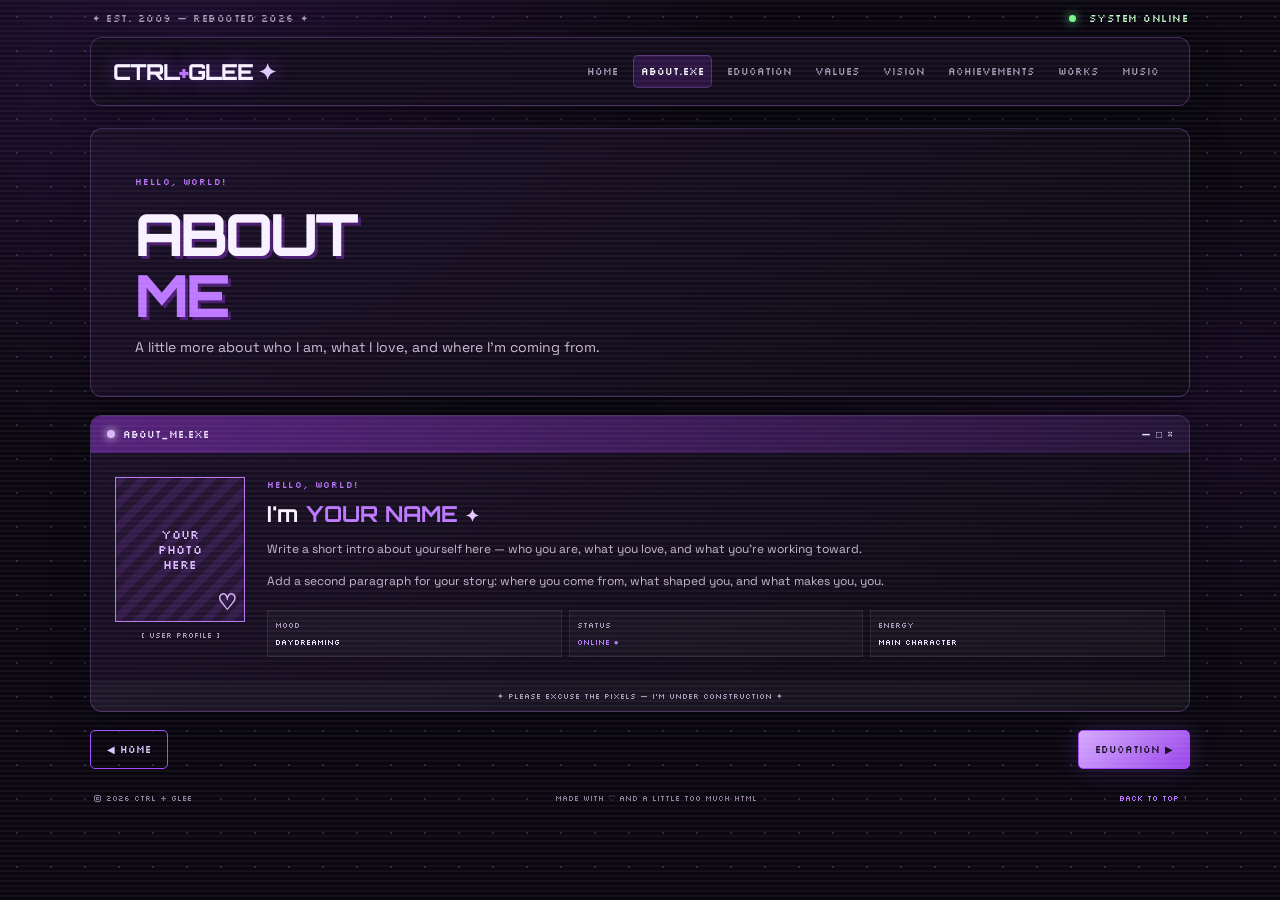
==== about.html @ 0789905b "rg" ====
<!DOCTYPE html>
<html lang="en">

<head>
    <meta charset="UTF-8">
    <meta name="viewport" content="width=device-width, initial-scale=1.0">
    <meta name="theme-color" content="#0a0710">
    <title>CTRL + GLEE ★ About Me</title>
    <link rel="preconnect" href="https://fonts.googleapis.com">
    <link rel="preconnect" href="https://fonts.gstatic.com" crossorigin>
    <link
        href="https://fonts.googleapis.com/css2?family=Orbitron:wght@500;700;800&family=Silkscreen:wght@400;700&family=Space+Grotesk:wght@400;500;600;700&display=swap"
        rel="stylesheet">
    <link rel="stylesheet" href="design.css">
    <link rel="stylesheet" href="pages.css">
</head>

<body>
    <div class="scanlines"></div>
    <div class="page-shell">
        <div class="top-strip"><span>✦ EST. 2009 — REBOOTED 2026 ✦</span><span class="online"><i></i> SYSTEM
                ONLINE</span></div>
        <header class="site-header">
            <a class="logo" href="IR001.html">CTRL<span>+</span>GLEE<span class="logo-star">✦</span></a>
            <button class="menu-toggle" id="menuToggle" aria-expanded="false">☰</button>
            <nav class="nav-links" id="navLinks"><a href="IR001.html">HOME</a><a class="active"
                    href="about.html">ABOUT.EXE</a><a href="education.html">EDUCATION</a><a
                    href="values.html">VALUES</a><a href="vision.html">VISION</a><a
                    href="achievements.html">ACHIEVEMENTS</a><a href="works.html">WORKS</a><a
                    href="music.html">MUSIC</a></nav>
        </header>
        <main>
            <section class="panel page-hero" id="home">
                <p class="eyebrow">HELLO, WORLD!</p>
                <h1>ABOUT<br><span>ME</span></h1>
                <p>A little more about who I am, what I love, and where I'm coming from.</p>
            </section>
            <section class="panel about-panel">
                <div class="window-bar"><span><b class="window-dot"></b>ABOUT_ME.exe</span><span>— □ ×</span></div>
                <div class="about-content">
                    <div class="avatar-frame">
                        <div class="avatar-placeholder"><span>YOUR<br>PHOTO<br>HERE</span><b>♡</b></div><span
                            class="avatar-caption">[ USER PROFILE ]</span>
                    </div>
                    <div class="profile-text">
                        <p class="eyebrow">HELLO, WORLD!</p>
                        <h2>I'm <span class="editable">YOUR NAME</span> <span class="sparkle">✦</span></h2>
                        <p>Write a short intro about yourself here — who you are, what you love, and what you're working
                            toward.</p>
                        <p>Add a second paragraph for your story: where you come from, what shaped you, and what makes
                            you, you.</p>
                        <div class="profile-stats">
                            <div><small>MOOD</small><strong>DAYDREAMING</strong></div>
                            <div><small>STATUS</small><strong class="purple-text">ONLINE ●</strong></div>
                            <div><small>ENERGY</small><strong>MAIN CHARACTER</strong></div>
                        </div>
                    </div>
                </div>
                <div class="window-bottom">✦ PLEASE EXCUSE THE PIXELS — I'M UNDER CONSTRUCTION ✦</div>
            </section>
            <div class="pager"><a class="button button-ghost" href="IR001.html">◀ HOME</a><a
                    class="button button-primary" href="education.html">EDUCATION ▶</a></div>
        </main>
        <footer class="site-footer"><span>© 2026 CTRL + GLEE</span><span>MADE WITH ♡ AND A LITTLE TOO MUCH HTML</span><a
                href="#home">BACK TO TOP ↑</a></footer>
    </div>
    <script src="script.js"></script>
</body>

</html>
---- design.css ----
:root {
    --bg: #0a0710;
    --panel: #130d1d;
    --panel-2: #1b1028;
    --purple: #a34cff;
    --purple-bright: #bd78ff;
    --lavender: #dfc7ff;
    --muted: #a99ab8;
    --line: rgba(190, 125, 255, .28);
    --white: #f8f1ff;
}


/* GENERAL SETTINGS */

* {
    box-sizing: border-box;
}

html {
    scroll-behavior: smooth;
    scroll-padding-top: 90px;
}

body {
    margin: 0;
    color: var(--white);

    background:
        radial-gradient(
            ellipse at 15% 5%,
            rgba(117, 40, 185, .19),
            transparent 35%
        ),
        radial-gradient(
            ellipse at 90% 45%,
            rgba(82, 24, 137, .15),
            transparent 32%
        ),
        var(--bg);

    font-family: 'Space Grotesk', sans-serif;
    min-height: 100vh;
}

body::before {
    content: "";
    position: fixed;
    inset: 0;
    pointer-events: none;
    opacity: .18;
    z-index: -1;

    background-image:
        radial-gradient(#cda5ff 1px, transparent 1px);

    background-size: 34px 34px;
}

a {
    color: inherit;
    text-decoration: none;
}

button {
    font: inherit;
}

.page-shell {
    width: min(1100px, calc(100% - 34px));
    margin: 0 auto;
}


/* SCANLINES */

.scanlines {
    position: fixed;
    inset: 0;
    pointer-events: none;
    z-index: 10;
    opacity: .09;

    background:
        repeating-linear-gradient(
            0deg,
            transparent 0 3px,
            #fff 4px,
            transparent 5px
        );
}


/* TOP BAR */

.top-strip {
    display: flex;
    justify-content: space-between;
    gap: 12px;

    padding: 12px 2px;

    color: var(--muted);

    font: 10px 'Silkscreen', sans-serif;
    letter-spacing: .5px;
}

.online {
    color: #c8ffcf;
}

.online i {
    display: inline-block;

    width: 7px;
    height: 7px;

    border-radius: 50%;

    background: #79ff91;

    box-shadow: 0 0 10px #79ff91;

    margin-right: 7px;
}


/* NAVIGATION */

.site-header {
    display: flex;
    align-items: center;
    justify-content: space-between;

    padding: 17px 22px;

    background: rgba(19, 13, 29, .9);

    border: 1px solid var(--line);
    border-radius: 12px;

    box-shadow: 0 8px 35px #0007;

    position: sticky;
    top: 10px;
    z-index: 8;

    backdrop-filter: blur(12px);
}

.logo {
    font: 800 22px 'Orbitron', sans-serif;
    letter-spacing: -1px;

    text-shadow: 0 0 18px #a34cff88;
}

.logo > span:first-child {
    color: var(--purple-bright);
}

.logo-star {
    color: var(--lavender);
    margin-left: 5px;
}

.nav-links {
    display: flex;
    gap: 7px;
}

.nav-links a {
    font: 10px 'Silkscreen', sans-serif;

    color: var(--muted);

    padding: 10px 11px;

    border-radius: 5px;

    transition: .2s;
}

.nav-links a:hover,
.nav-links a.active {
    color: white;

    background: #8b36d733;

    box-shadow:
        inset 0 0 0 1px var(--line);
}

.menu-toggle {
    display: none;

    color: white;
    background: none;

    border: 1px solid var(--line);
    border-radius: 6px;

    padding: 7px 10px;
}


/* GENERAL PANELS */

.panel {
    background:
        linear-gradient(
            145deg,
            rgba(27, 16, 40, .96),
            rgba(14, 10, 21, .97)
        );

    border: 1px solid var(--line);
    border-radius: 12px;

    box-shadow:
        0 14px 40px #0005,
        inset 0 1px #ffffff0b;

    overflow: hidden;
}


/* HERO SECTION */

.hero {
    min-height: 410px;

    margin: 22px 0 18px;

    padding: 48px 48px 0;

    display: grid;
    grid-template-columns: 1.1fr .9fr;

    position: relative;
}

.eyebrow {
    color: var(--purple-bright);

    font: 9px 'Silkscreen', sans-serif;

    letter-spacing: .8px;
    line-height: 1.8;
}

.hero h1 {
    font: 800 clamp(36px, 6vw, 65px)/1.05 'Orbitron', sans-serif;

    letter-spacing: -3px;

    margin: 20px 0 14px;

    text-shadow: 3px 3px 0 #4a1d70;
}

.hero h1 span {
    color: var(--purple-bright);
}

.hero-description {
    max-width: 410px;

    color: #c8bbd3;

    line-height: 1.7;
    font-size: 14px;
}

.hero-photo {
    position: absolute;
    bottom: 0;
    left: 50%;
    transform: translateX(-50%);
    height: 108%;
    max-width: 100%;
    object-fit: contain;
    object-position: bottom;
    z-index: 1;
    filter: drop-shadow(0 0 18px #a34cff88) drop-shadow(4px 4px 0 #5b2b83);
    pointer-events: none;
}

@media (max-width: 480px) { 
    .hero-photo { height: 100%; } 
}

/* BUTTONS */

.hero-actions {
    display: flex;
    flex-wrap: wrap;
    gap: 10px;

    margin: 25px 0 18px;
}

.button {
    display: inline-flex;
    align-items: center;
    justify-content: center;

    border: 1px solid var(--purple);

    padding: 12px 16px;

    border-radius: 5px;

    font: 10px 'Silkscreen', sans-serif;

    cursor: pointer;

    transition: .2s;
}

.button-primary {
    color: #160b20;

    background:
        linear-gradient(
            135deg,
            #d5a9ff,
            #9945e9
        );

    box-shadow: 0 0 22px #a34cff38;
}

.button-primary:hover {
    transform: translateY(-3px);

    box-shadow: 0 0 28px #a34cff80;
}

.button-ghost {
    background: transparent;
    color: var(--lavender);
}

.button-ghost:hover {
    background: #a34cff22;
}

.tiny-note {
    color: var(--muted);

    font: 9px 'Silkscreen', sans-serif;
}


/* CD DECORATION */

.hero-art {
    min-height: 275px;

    display: grid;
    place-items: center;

    position: relative;
}

.cd-disc {
    width: 215px;
    aspect-ratio: 1;

    border-radius: 50%;

    position: relative;

    display: grid;
    place-items: center;

    background:
        repeating-radial-gradient(
            circle,
            #8c55b5 0 2px,
            #251331 3px 5px,
            #d8c5e7 6px 7px,
            #41265b 8px 11px
        );

    box-shadow:
        0 0 45px #a34cff55,
        inset 0 0 30px #08050d;

    animation: spin 18s linear infinite;
}

.cd-disc::before {
    content: "";

    position: absolute;
    inset: 17%;

    border-radius: 50%;

    background:
        conic-gradient(
            from 30deg,
            #e4d3f3,
            #44205c,
            #b38bd0,
            #21112c,
            #e4d3f3
        );

    opacity: .7;
}

.cd-center {
    width: 52px;
    aspect-ratio: 1;

    z-index: 1;

    display: grid;
    place-items: center;

    border-radius: 50%;

    background: #160e20;

    border: 4px solid #b68bd6;

    color: #e9d8ff;
}

@keyframes spin {
    to {
        transform: rotate(360deg);
    }
}


/* ORBITS */

.orbit {
    position: absolute;

    width: 285px;
    height: 110px;

    border: 1px solid #c18bff55;

    border-radius: 50%;

    transform: rotate(-28deg);
}

.orbit-two {
    transform: rotate(35deg);

    width: 260px;
    height: 130px;

    border-color: #8e4acb66;
}


/* STICKERS */

.sticker {
    position: absolute;
    z-index: 2;

    padding: 10px 12px;

    text-align: center;

    color: #1b0d27;

    background: #d5b5f6;

    font: 10px 'Silkscreen', sans-serif;

    transform: rotate(10deg);

    box-shadow: 4px 5px 0 #5b2b83;
}

.sticker-top {
    top: 26px;
    right: 12px;
}

.sticker-bottom {
    bottom: 30px;
    left: 7px;

    background: #a8e5df;

    transform: rotate(-9deg);
}

.floating-star {
    position: absolute;

    color: var(--lavender);

    text-shadow: 0 0 15px var(--purple);
}

.star-a {
    top: 25px;
    left: 22px;

    font-size: 27px;
}

.star-b {
    bottom: 40px;
    right: 20px;

    font-size: 35px;
}


/* HERO FOOTER */

.hero-footer {
    grid-column: 1 / -1;

    display: flex;
    justify-content: space-between;

    border-top: 1px solid var(--line);

    padding: 15px 0;

    margin-top: 6px;

    color: var(--muted);

    font: 9px 'Silkscreen', sans-serif;
}


/* ABOUT AND MUSIC LAYOUT */

.content-grid {
    display: grid;

    grid-template-columns: 1.5fr .8fr;

    gap: 18px;
}


/* ABOUT ME WINDOW */

.window-bar {
    display: flex;
    justify-content: space-between;

    padding: 12px 16px;

    background:
        linear-gradient(
            90deg,
            #55227b,
            #251337
        );

    color: #f1e4ff;

    font: 10px 'Silkscreen', sans-serif;
}

.window-dot {
    display: inline-block;

    width: 8px;
    height: 8px;

    border-radius: 50%;

    background: #d7b5ff;

    margin-right: 8px;

    box-shadow: 0 0 8px #fff;
}

.about-content {
    display: flex;

    gap: 22px;

    padding: 24px;
}


/* PROFILE IMAGE */

.avatar-frame {
    width: 130px;
    flex: 0 0 130px;
}

.avatar-placeholder {
    height: 145px;

    display: grid;
    place-items: center;

    text-align: center;

    position: relative;

    background:
        repeating-linear-gradient(
            135deg,
            #321b48 0 8px,
            #241333 8px 16px
        );

    border: 1px solid #b77af0;

    color: #d9b9ff;

    font: 12px 'Silkscreen', sans-serif;
}

.avatar-placeholder b {
    position: absolute;

    right: 7px;
    bottom: 5px;

    font-size: 22px;
}

.avatar-caption {
    display: block;

    text-align: center;

    margin-top: 8px;

    color: var(--muted);

    font: 8px 'Silkscreen', sans-serif;
}


/* PROFILE TEXT */

.profile-text {
    flex: 1;
}

.profile-text .eyebrow {
    margin: 0;
}

.profile-text h2 {
    margin: 7px 0 9px;

    font: 700 22px 'Orbitron', sans-serif;
}

.editable {
    color: var(--purple-bright);
}

.sparkle {
    color: #e4c8ff;
    font-size: 17px;
}

.profile-text > p:not(.eyebrow) {
    color: #c5b9cf;

    font-size: 12px;
    line-height: 1.7;
}


/* PROFILE STATS */

.profile-stats {
    display: grid;

    grid-template-columns: repeat(3, 1fr);

    gap: 7px;

    margin-top: 18px;
}

.profile-stats div {
    background: #ffffff08;

    border: 1px solid #ffffff12;

    padding: 9px 7px;
}

.profile-stats small,
.profile-stats strong {
    display: block;
}

.profile-stats small {
    color: var(--muted);

    font: 8px 'Silkscreen', sans-serif;

    margin-bottom: 7px;
}

.profile-stats strong {
    font: 8px 'Silkscreen', sans-serif;

    color: #eee1ff;
}

.purple-text {
    color: #b77aff !important;
}

.window-bottom {
    padding: 10px;

    text-align: center;

    background: #ffffff08;

    color: var(--muted);

    font: 8px 'Silkscreen', sans-serif;
}


/* MUSIC PLAYER */

.now-panel {
    padding: 20px;

    text-align: center;
}

.section-heading {
    display: flex;

    gap: 12px;

    text-align: left;

    align-items: center;
}

.section-heading .eyebrow {
    margin: 0 0 4px;
    font-size: 8px;
}

.section-heading h2 {
    font: 700 17px 'Orbitron', sans-serif;

    margin: 0;
}

.section-icon {
    display: grid;
    place-items: center;

    width: 38px;
    height: 38px;

    border: 1px solid var(--line);

    border-radius: 8px;

    color: var(--purple-bright);

    font-size: 23px;
}

.album-art {
    width: 125px;
    height: 125px;

    margin: 20px auto 12px;

    display: grid;
    place-items: center;

    position: relative;

    overflow: hidden;

    background:
        radial-gradient(
            circle at 70% 20%,
            #e5b8ff,
            transparent 25%
        ),
        linear-gradient(
            135deg,
            #662c91,
            #160e24 65%
        );

    border: 1px solid #c28bfa;

    box-shadow: 0 0 25px #9b4edb33;

    font: 12px 'Silkscreen', sans-serif;
}

.album-art b {
    position: absolute;

    font-size: 75px;

    color: #ffffff1c;

    right: -8px;
    bottom: -22px;
}

.track-title {
    margin: 8px 0 2px;

    font-weight: 700;
    font-size: 13px;
}

.track-artist {
    margin: 0;

    color: var(--muted);

    font-size: 11px;
}


/* MUSIC CONTROLS */

.player-controls {
    display: flex;

    align-items: center;
    justify-content: center;

    gap: 18px;

    margin: 17px 0 13px;
}

.player-controls button {
    border: 0;

    background: transparent;

    color: #e9d9ff;

    cursor: pointer;

    font-size: 15px;
}

.player-controls .play-button {
    width: 38px;
    height: 38px;

    border-radius: 50%;

    color: #170b20;

    background: #c79aff;

    box-shadow: 0 0 15px #a34cff66;
}

.progress-track {
    height: 4px;

    background: #ffffff18;

    border-radius: 8px;

    overflow: hidden;
}

.progress-track span {
    display: block;

    height: 100%;
    width: 0;

    background:
        linear-gradient(
            90deg,
            #8d39d1,
            #e0bdff
        );

    transition: width .2s;
}

.player-hint {
    font: 7px 'Silkscreen', sans-serif;

    color: #8d7c9c;

    margin: 12px 0 0;
}


/* FAVORITES AND GALLERY */

.favorites-panel,
.gallery-panel {
    margin-top: 18px;

    padding: 26px;
}

.section-title-row {
    display: flex;

    align-items: center;
    justify-content: space-between;

    gap: 15px;
}

.section-title-row .eyebrow {
    margin: 0 0 6px;
}

.section-title-row h2 {
    margin: 0;

    font: 700 clamp(18px, 3vw, 25px) 'Orbitron', sans-serif;
}

.section-title-row h2 span {
    color: var(--purple-bright);
}

.badge {
    border: 1px solid var(--line);

    color: var(--lavender);

    padding: 8px 10px;

    font: 8px 'Silkscreen', sans-serif;

    white-space: nowrap;
}


/* FAVORITE CARDS */

.favorite-grid {
    display: grid;

    grid-template-columns: repeat(4, 1fr);

    gap: 12px;

    margin-top: 22px;
}

.favorite-card {
    padding: 17px 14px;

    min-height: 175px;

    background:
        linear-gradient(
            145deg,
            #ffffff0b,
            #ffffff03
        );

    border: 1px solid #ffffff17;

    border-radius: 8px;

    transition: .2s;
}

.favorite-card:hover {
    transform: translateY(-5px);

    border-color: #bd78ff88;

    background: #a34cff12;
}

.card-number {
    color: #927ca5;

    font: 8px 'Silkscreen', sans-serif;
}

.big-icon {
    font-size: 30px;

    color: var(--purple-bright);

    margin: 13px 0 5px;

    text-shadow: 0 0 16px #a34cff88;
}

.favorite-card h3 {
    font: 11px 'Silkscreen', sans-serif;

    margin: 7px 0;
}

.favorite-card p {
    font-size: 11px;

    line-height: 1.55;

    color: var(--muted);

    margin-bottom: 0;
}


/* GALLERY */

.gallery-intro {
    color: var(--muted);

    font-size: 12px;
}

.gallery-grid {
    display: grid;

    grid-template-columns: 1.4fr 1fr 1fr;

    grid-auto-rows: 125px;

    gap: 12px;

    margin-top: 18px;
}

.gallery-slot {
    display: grid;
    place-items: center;

    position: relative;

    overflow: hidden;

    text-align: center;

    padding: 12px;

    border: 1px dashed #a65ce0a1;

    background:
        repeating-linear-gradient(
            135deg,
            #2a173a 0 10px,
            #1b1028 10px 20px
        );

    color: #c8a7e7;

    font: 9px 'Silkscreen', sans-serif;
}

.gallery-slot b {
    position: absolute;

    bottom: 4px;
    right: 10px;

    color: #fff6;

    font-size: 20px;
}

.slot-wide {
    grid-row: span 2;
}


/* ENDING SECTION */

.guestbook {
    margin-top: 18px;

    padding: 25px 28px;

    display: flex;

    align-items: center;
    justify-content: space-between;

    gap: 20px;
}

.guestbook .eyebrow {
    margin: 0 0 7px;
}

.guestbook h2 {
    margin: 0;

    font: 700 17px 'Orbitron', sans-serif;
}

.guestbook p:not(.eyebrow) {
    color: var(--muted);

    font-size: 12px;

    margin-bottom: 0;
}


/* FOOTER */

.site-footer {
    display: flex;

    justify-content: space-between;

    gap: 12px;

    padding: 24px 3px 35px;

    color: #8c7d99;

    font: 8px 'Silkscreen', sans-serif;
}

.site-footer a {
    color: var(--purple-bright);
}


/* =====================================
   TABLET RESPONSIVENESS
===================================== */

@media (max-width: 760px) {

    .site-header {
        padding: 14px 16px;
    }

    .menu-toggle {
        display: block;
    }

    .nav-links {
        display: none;

        position: absolute;

        top: calc(100% + 7px);

        right: 0;
        left: 0;

        padding: 10px;

        background: #160e20;

        border: 1px solid var(--line);

        border-radius: 8px;

        flex-direction: column;
    }

    .nav-links.open {
        display: flex;
    }

    .nav-links a {
        padding: 13px;
    }

    .hero {
        padding: 32px 25px 0;

        grid-template-columns: 1fr;
    }

    .hero-art {
        min-height: 240px;
    }

    .hero h1 {
        letter-spacing: -2px;
    }

    .content-grid {
        grid-template-columns: 1fr;
    }

    .favorite-grid {
        grid-template-columns: repeat(2, 1fr);
    }

}


/* =====================================
   MOBILE RESPONSIVENESS
===================================== */

@media (max-width: 480px) {

    .page-shell {
        width: min(100% - 20px, 1100px);
    }

    .top-strip {
        font-size: 7px;
    }

    .logo {
        font-size: 18px;
    }

    .hero {
        padding: 28px 18px 0;
    }

    .hero h1 {
        font-size: 39px;
    }

    .hero-art {
        min-height: 220px;
    }

    .cd-disc {
        width: 175px;
    }

    .orbit {
        width: 230px;
    }

    .about-content {
        padding: 17px;

        gap: 13px;

        flex-direction: column;
    }

    .avatar-frame {
        width: 100%;

        display: flex;

        align-items: center;

        gap: 12px;
    }

    .avatar-placeholder {
        width: 95px;
        height: 95px;

        flex: 0 0 95px;

        font-size: 9px;
    }

    .avatar-caption {
        margin: 0;
    }

    .profile-stats {
        grid-template-columns: 1fr;
    }

    .profile-stats div {
        display: flex;

        justify-content: space-between;

        align-items: center;
    }

    .profile-stats small {
        margin: 0;
    }

    .section-title-row {
        align-items: flex-start;

        flex-direction: column;
    }

    .favorite-grid {
        gap: 8px;
    }

    .favorite-card {
        padding: 13px 11px;
    }

    .gallery-panel,
    .favorites-panel {
        padding: 19px;
    }

    .gallery-grid {
        grid-template-columns: 1fr 1fr;

        grid-auto-rows: 105px;
    }

    .slot-wide {
        grid-row: auto;
        grid-column: span 2;
    }

    .guestbook {
        align-items: flex-start;

        flex-direction: column;
    }

    .site-footer {
        flex-wrap: wrap;

        line-height: 1.8;
    }

}
---- pages.css ----
/* SUB-PAGE EXTRAS — built on your original design.css */
@media (min-width: 761px) {
    .nav-links {
        flex-wrap: wrap;
        justify-content: flex-end;
    }

    .nav-links a {
        padding: 10px 8px;
    }
}

.page-hero {
    margin: 22px 0 18px;
    padding: 36px 44px;
}

.page-hero h1 {
    font: 800 clamp(34px, 6vw, 58px)/1.05 'Orbitron', sans-serif;
    letter-spacing: -3px;
    margin: 14px 0 10px;
    text-shadow: 3px 3px 0 #4a1d70;
}

.page-hero h1 span {
    color: var(--purple-bright);
}

.page-hero p:not(.eyebrow) {
    max-width: 520px;
    color: #c8bbd3;
    font-size: 14px;
    line-height: 1.7;
    margin: 0;
}

.page-body {
    padding: 26px;
}

.page-body h2 {
    font: 700 18px 'Orbitron', sans-serif;
    margin: 0 0 12px;
}

.page-body p {
    color: #c8bbd3;
    font-size: 14px;
    line-height: 1.75;
}

.page-body+.window-bottom {
    margin-top: 0;
}

.timeline {
    list-style: none;
    margin: 20px 0 0;
    padding: 0 0 0 20px;
    border-left: 2px solid var(--line);
}

.timeline li {
    position: relative;
    margin: 0 0 22px;
}

.timeline li::before {
    content: "✦";
    position: absolute;
    left: -31px;
    top: 0;
    color: var(--lavender);
    background: var(--panel);
    text-shadow: 0 0 12px var(--purple);
}

.timeline small {
    font: 9px 'Silkscreen', sans-serif;
    color: var(--purple-bright);
}

.timeline b {
    display: block;
    font: 11px 'Silkscreen', sans-serif;
    margin: 4px 0;
}

.timeline span {
    display: block;
    color: var(--muted);
    font-size: 13px;
    line-height: 1.6;
}

.cards-3 {
    grid-template-columns: repeat(3, 1fr);
    margin-top: 0;
}

.works-grid {
    display: grid;
    grid-template-columns: repeat(3, 1fr);
    gap: 14px;
}

.work-item .gallery-slot {
    height: 150px;
}

.work-item h3 {
    font: 11px 'Silkscreen', sans-serif;
    margin: 10px 0 4px;
}

.work-item p {
    color: var(--muted);
    font-size: 12px;
    margin: 0;
}

.two-col {
    display: grid;
    grid-template-columns: 1.5fr .8fr;
    gap: 18px;
}

.pager {
    display: flex;
    justify-content: space-between;
    gap: 12px;
    margin: 18px 0 0;
}

.embed-wrap iframe {
    border: 1px solid var(--line);
    border-radius: 12px;
    display: block;
}

@media (max-width: 760px) {
    .page-hero {
        padding: 28px 22px;
    }

    .cards-3,
    .works-grid {
        grid-template-columns: 1fr 1fr;
    }

    .two-col {
        grid-template-columns: 1fr;
    }
}

@media (max-width: 480px) {

    .cards-3,
    .works-grid {
        grid-template-columns: 1fr;
    }
}

.now-panel .embed-wrap { margin-top: 14px; }
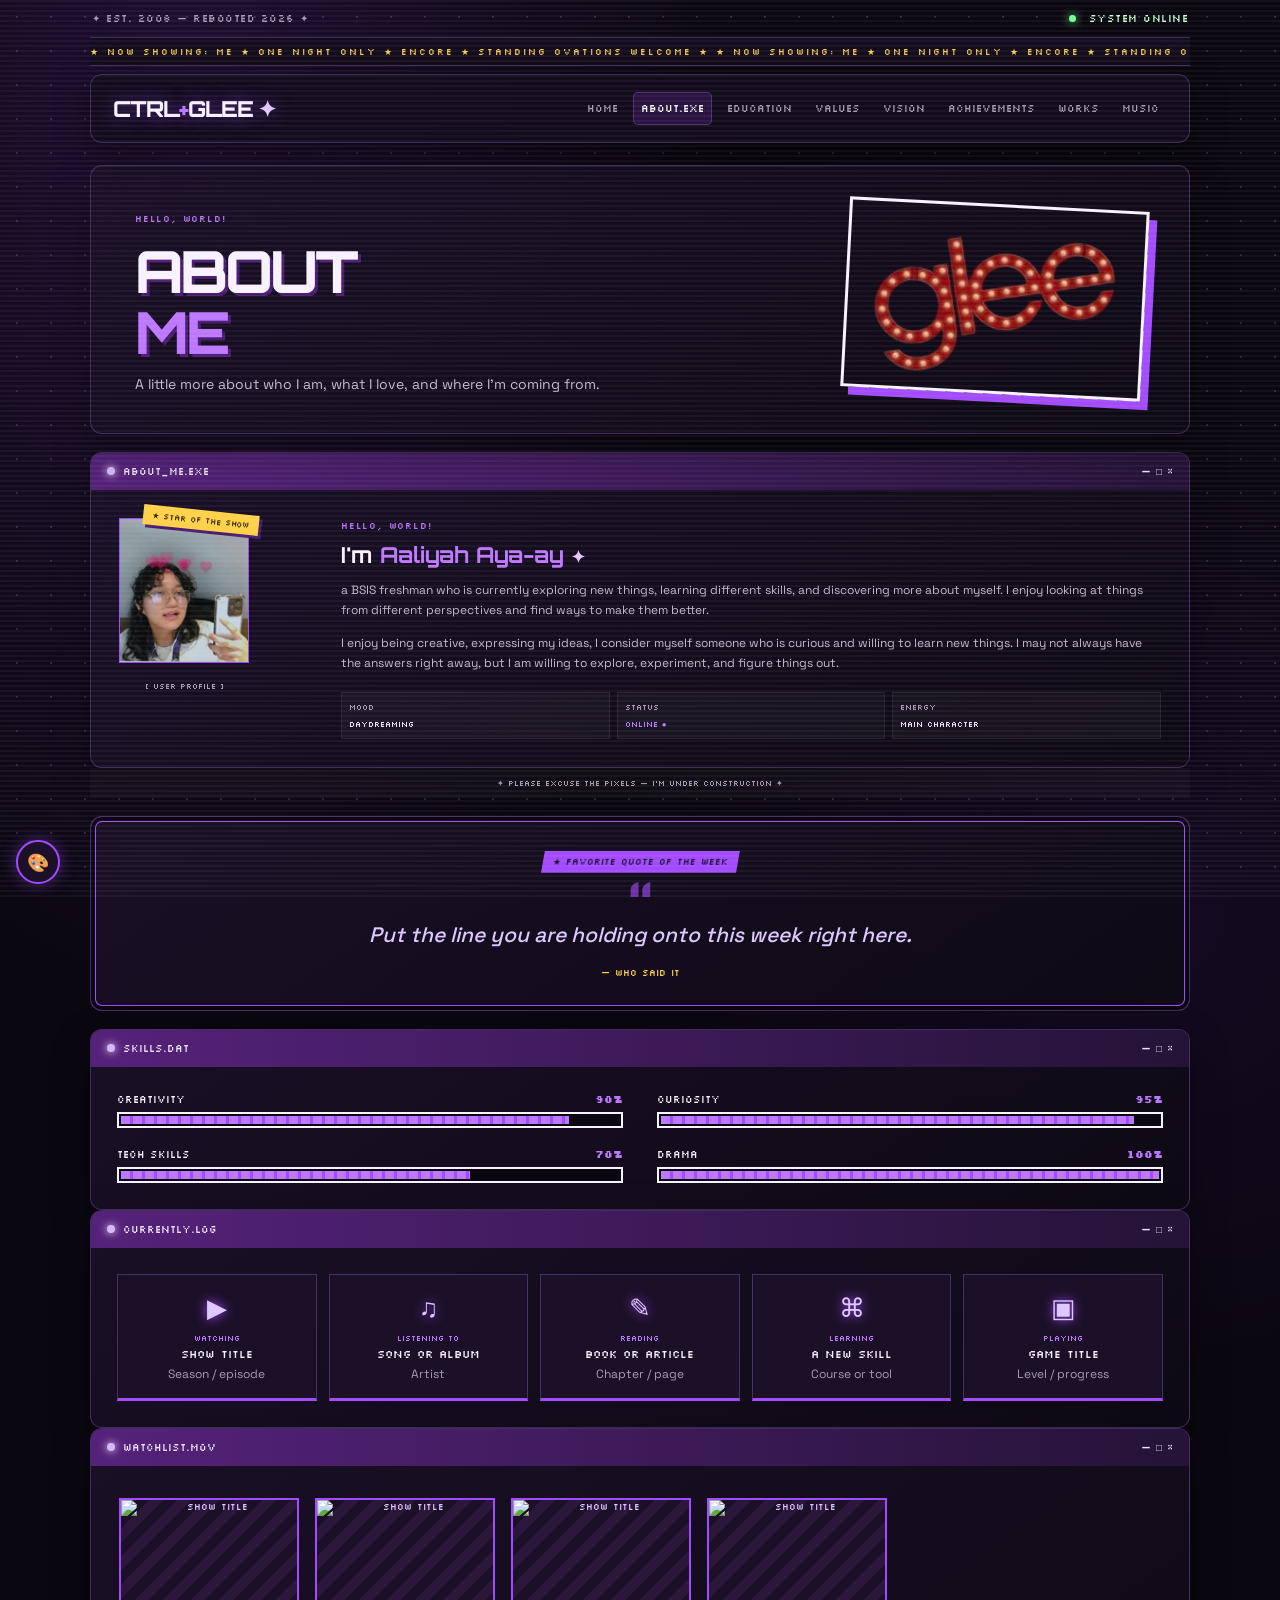
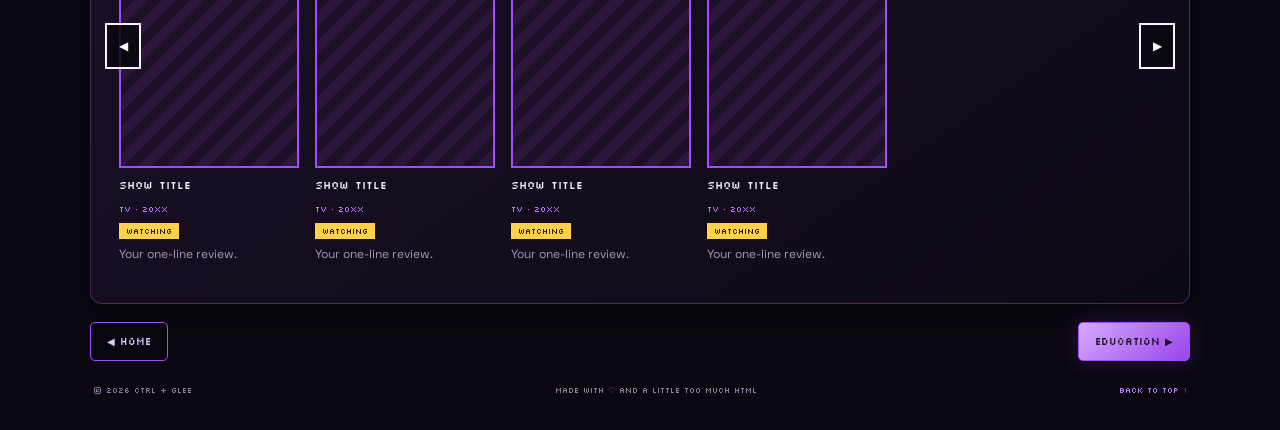
==== commit 3aeb39ef: "uk" ====
--- a/about.html
+++ b/about.html
@@ -13,12 +13,14 @@
         rel="stylesheet">
     <link rel="stylesheet" href="design.css">
     <link rel="stylesheet" href="pages.css">
+    <link rel="stylesheet" href="glee.css">
+    <link rel="stylesheet" href="extras.css">
 </head>
 
 <body>
     <div class="scanlines"></div>
     <div class="page-shell">
-        <div class="top-strip"><span>✦ EST. 2009 — REBOOTED 2026 ✦</span><span class="online"><i></i> SYSTEM
+        <div class="top-strip"><span>✦ EST. 2008 — REBOOTED 2026 ✦</span><span class="online"><i></i> SYSTEM
                 ONLINE</span></div>
         <header class="site-header">
             <a class="logo" href="IR001.html">CTRL<span>+</span>GLEE<span class="logo-star">✦</span></a>
@@ -32,32 +34,144 @@
         <main>
             <section class="panel page-hero" id="home">
                 <p class="eyebrow">HELLO, WORLD!</p>
+                <img class="hero-side-img" src="images/about-hero.png" alt="Me" onerror="this.remove()">
                 <h1>ABOUT<br><span>ME</span></h1>
                 <p>A little more about who I am, what I love, and where I'm coming from.</p>
             </section>
             <section class="panel about-panel">
-                <div class="window-bar"><span><b class="window-dot"></b>ABOUT_ME.exe</span><span>— □ ×</span></div>
+
+                <div class="window-bar">
+                    <span><b class="window-dot"></b>ABOUT_ME.exe</span>
+                    <span>— □ ×</span>
+                </div>
+
                 <div class="about-content">
+
                     <div class="avatar-frame">
-                        <div class="avatar-placeholder"><span>YOUR<br>PHOTO<br>HERE</span><b>♡</b></div><span
-                            class="avatar-caption">[ USER PROFILE ]</span>
+                        <div class="avatar-placeholder has-photo">
+                            <img src="images/me2.jpg" alt="Photo of me">
+                        </div>
+                        <span class="avatar-caption">[ USER PROFILE ]</span>
                     </div>
+
                     <div class="profile-text">
                         <p class="eyebrow">HELLO, WORLD!</p>
-                        <h2>I'm <span class="editable">YOUR NAME</span> <span class="sparkle">✦</span></h2>
-                        <p>Write a short intro about yourself here — who you are, what you love, and what you're working
-                            toward.</p>
-                        <p>Add a second paragraph for your story: where you come from, what shaped you, and what makes
-                            you, you.</p>
+                        <h2>I'm <span class="editable">Aaliyah Aya-ay</span> <span class="sparkle">✦</span></h2>
+
+                        <p>a BSIS freshman who is currently exploring new things, learning different skills, and
+                            discovering more about myself. I enjoy looking at things from different perspectives and
+                            find ways to make them better.</p>
+
+                        <p>I enjoy being creative, expressing my ideas, I consider myself someone who is curious and
+                            willing to learn new things. I may not always have the answers right away, but I am willing
+                            to explore, experiment, and figure things out.</p>
+
                         <div class="profile-stats">
                             <div><small>MOOD</small><strong>DAYDREAMING</strong></div>
                             <div><small>STATUS</small><strong class="purple-text">ONLINE ●</strong></div>
                             <div><small>ENERGY</small><strong>MAIN CHARACTER</strong></div>
                         </div>
                     </div>
+
                 </div>
-                <div class="window-bottom">✦ PLEASE EXCUSE THE PIXELS — I'M UNDER CONSTRUCTION ✦</div>
+
             </section>
+            <div class="window-bottom">✦ PLEASE EXCUSE THE PIXELS — I'M UNDER CONSTRUCTION ✦</div>
+
+            <section class="panel quote-week">
+                <span class="x-label">★ FAVORITE QUOTE OF THE WEEK</span>
+                <blockquote>Put the line you are holding onto this week right here.<cite>— WHO SAID IT</cite>
+                </blockquote>
+            </section>
+
+            <section class="panel">
+                <div class="window-bar"><span><b class="window-dot"></b>SKILLS.dat</span><span>— □ ×</span></div>
+                <div class="page-body">
+                    <div class="skills">
+                        <div class="skill">
+                            <div class="skill-top"><span>CREATIVITY</span><b>90%</b></div>
+                            <div class="skill-bar"><span style="--lv:90%"></span></div>
+                        </div>
+                        <div class="skill">
+                            <div class="skill-top"><span>CURIOSITY</span><b>95%</b></div>
+                            <div class="skill-bar"><span style="--lv:95%"></span></div>
+                        </div>
+                        <div class="skill">
+                            <div class="skill-top"><span>TECH SKILLS</span><b>70%</b></div>
+                            <div class="skill-bar"><span style="--lv:70%"></span></div>
+                        </div>
+                        <div class="skill">
+                            <div class="skill-top"><span>DRAMA</span><b>100%</b></div>
+                            <div class="skill-bar"><span style="--lv:100%"></span></div>
+                        </div>
+                    </div>
+                </div>
+            </section>
+
+            <section class="panel">
+                <div class="window-bar"><span><b class="window-dot"></b>CURRENTLY.log</span><span>— □ ×</span></div>
+                <div class="page-body">
+                    <div class="now-board">
+                        <div class="now-item">
+                            <div class="ic">▶</div><small>WATCHING</small><b>SHOW TITLE</b><span>Season / episode</span>
+                        </div>
+                        <div class="now-item">
+                            <div class="ic">♫</div><small>LISTENING TO</small><b>SONG OR ALBUM</b><span>Artist</span>
+                        </div>
+                        <div class="now-item">
+                            <div class="ic">✎</div><small>READING</small><b>BOOK OR ARTICLE</b><span>Chapter /
+                                page</span>
+                        </div>
+                        <div class="now-item">
+                            <div class="ic">⌘</div><small>LEARNING</small><b>A NEW SKILL</b><span>Course or tool</span>
+                        </div>
+                        <div class="now-item">
+                            <div class="ic">▣</div><small>PLAYING</small><b>GAME TITLE</b><span>Level / progress</span>
+                        </div>
+                    </div>
+                </div>
+            </section>
+
+            <section class="panel">
+                <div class="window-bar"><span><b class="window-dot"></b>WATCHLIST.mov</span><span>— □ ×</span></div>
+                <div class="page-body">
+                    <div class="carousel">
+                        <button class="car-btn car-prev" aria-label="Previous">◀</button>
+                        <div class="watch-track" tabindex="0">
+                            <article class="watch-card">
+                                <div class="poster has-img"><img src="images/poster1.jpg" alt="Show title"></div>
+                                <h3>SHOW TITLE</h3><span class="meta">TV · 20XX</span><br>
+                                <span class="status">WATCHING</span>
+                                <p>Your one-line review.</p>
+                            </article>
+
+                            <article class="watch-card">
+                                <div class="poster has-img"><img src="images/poster1.jpg" alt="Show title"></div>
+                                <h3>SHOW TITLE</h3><span class="meta">TV · 20XX</span><br>
+                                <span class="status">WATCHING</span>
+                                <p>Your one-line review.</p>
+                            </article>
+
+                            <article class="watch-card">
+                                <div class="poster has-img"><img src="images/poster1.jpg" alt="Show title"></div>
+                                <h3>SHOW TITLE</h3><span class="meta">TV · 20XX</span><br>
+                                <span class="status">WATCHING</span>
+                                <p>Your one-line review.</p>
+                            </article>
+
+                            <article class="watch-card">
+                                <div class="poster has-img"><img src="images/poster1.jpg" alt="Show title"></div>
+                                <h3>SHOW TITLE</h3><span class="meta">TV · 20XX</span><br>
+                                <span class="status">WATCHING</span>
+                                <p>Your one-line review.</p>
+                            </article>
+                            
+                        </div>
+                        <button class="car-btn car-next" aria-label="Next">▶</button>
+                    </div>
+                </div>
+            </section>
+
             <div class="pager"><a class="button button-ghost" href="IR001.html">◀ HOME</a><a
                     class="button button-primary" href="education.html">EDUCATION ▶</a></div>
         </main>
@@ -65,6 +179,8 @@
                 href="#home">BACK TO TOP ↑</a></footer>
     </div>
     <script src="script.js"></script>
+    <script src="glee.js"></script>
+    <script src="extras.js"></script>
 </body>
 
 </html>
--- a/design.css
+++ b/design.css
@@ -1344,4 +1344,4 @@
         line-height: 1.8;
     }
 
-}+}
--- a/pages.css
+++ b/pages.css
@@ -161,4 +161,575 @@
     }
 }
 
-.now-panel .embed-wrap { margin-top: 14px; }+.now-panel .embed-wrap { 
+    margin-top: 14px; 
+}
+
+/* REAL PHOTOS */
+.avatar-placeholder.has-photo {
+    position: relative;
+    padding: 0;
+    overflow: hidden;
+}
+
+.avatar-placeholder.has-photo img {
+    position: absolute;
+    inset: 0;
+    width: 100%;
+    height: 100%;
+    object-fit: cover;
+    display: block;
+}
+
+.gallery-slot.has-img {
+    padding: 0;
+    border: 1px solid var(--line);
+    background: var(--panel-2);
+}
+
+.gallery-slot.has-img img {
+    position: absolute;
+    inset: 0;
+    width: 100%;
+    height: 100%;
+    object-fit: cover;
+    transition: transform .4s;
+}
+
+.gallery-slot.has-img:hover img {
+    transform: scale(1.06);
+}
+
+/* optional caption that appears on hover */
+.gallery-slot .caption {
+    position: absolute;
+    left: 0;
+    right: 0;
+    bottom: 0;
+    padding: 8px 10px;
+    background: linear-gradient(transparent, #0a0710ee);
+    color: var(--white);
+    font: 8px 'Silkscreen', sans-serif;
+    opacity: 0;
+    transition: .25s;
+}
+
+.gallery-slot.has-img:hover .caption {
+    opacity: 1;
+}
+
+/* LIGHTBOX */
+.gallery-slot.has-img,
+.avatar-placeholder.has-photo { cursor: zoom-in; }
+
+.gallery-slot .caption { pointer-events: none; }
+
+body.lightbox-open { overflow: hidden; }
+
+.lightbox {
+    position: fixed;
+    inset: 0;
+    z-index: 1000;
+    display: none;
+    align-items: center;
+    justify-content: center;
+    padding: 20px;
+    background: rgba(10, 7, 16, .93);
+    backdrop-filter: blur(6px);
+}
+
+.lightbox.open {
+    display: flex;
+    animation: lb-fade .2s ease;
+}
+
+@keyframes lb-fade {
+    from { opacity: 0; }
+    to   { opacity: 1; }
+}
+
+.lightbox-window {
+    max-width: 94vw;
+    border: 2px solid var(--purple, #a34cff);
+    background: var(--panel, #130d1d);
+    box-shadow: 0 0 40px rgba(163, 76, 255, .35);
+}
+
+.lightbox-bar {
+    display: flex;
+    justify-content: space-between;
+    align-items: center;
+    padding: 8px 12px;
+    background: linear-gradient(90deg, #4a1d70, #1b1028);
+    font: 9px 'Silkscreen', sans-serif;
+    color: var(--white, #fff);
+}
+
+.lightbox-close {
+    background: none;
+    border: 1px solid var(--white, #fff);
+    color: var(--white, #fff);
+    font: 10px 'Silkscreen', sans-serif;
+    padding: 3px 8px;
+    cursor: pointer;
+}
+
+.lightbox-close:hover { background: var(--white, #fff); color: #160b20; }
+
+.lightbox-stage {
+    position: relative;
+    display: grid;
+    place-items: center;
+    background: #0a0710;
+}
+
+.lightbox-stage img {
+    display: block;
+    max-width: 92vw;
+    max-height: 72vh;
+    object-fit: contain;
+}
+
+.lightbox-caption {
+    padding: 10px 14px;
+    font: 10px 'Silkscreen', sans-serif;
+    color: var(--lavender, #d9b8ff);
+    text-align: center;
+    min-height: 14px;
+}
+
+.lightbox-nav {
+    position: absolute;
+    top: 50%;
+    transform: translateY(-50%);
+    width: 42px;
+    height: 54px;
+    background: rgba(10, 7, 16, .7);
+    border: 2px solid var(--white, #fff);
+    color: var(--white, #fff);
+    font: 14px 'Silkscreen', sans-serif;
+    cursor: pointer;
+}
+
+.lightbox-nav:hover { background: var(--purple, #a34cff); }
+.lightbox-prev { left: 10px; }
+.lightbox-next { right: 10px; }
+.lightbox.single .lightbox-nav { display: none; }
+
+@media (max-width: 480px) {
+    .lightbox-nav { width: 34px; height: 46px; }
+}
+
+/* =========================================
+   VALUES PAGE
+   ========================================= */
+
+/* small label above each heading (matches your .eyebrow) */
+.section-label {
+    display: flex;
+    align-items: center;
+    gap: 8px;
+    margin: 0 0 10px;
+    font: 9px 'Silkscreen', sans-serif;
+    letter-spacing: 2px;
+    color: var(--purple-bright);
+}
+
+.section-label::before {
+    content: "✦";
+    color: var(--lavender);
+    text-shadow: 0 0 10px var(--purple);
+}
+
+/* shared heading style for all three sections */
+.page-hero h2,
+.philosophy-section h2,
+.values-reflection h2 {
+    font: 800 clamp(22px, 3.6vw, 34px)/1.15 'Orbitron', sans-serif;
+    letter-spacing: -1px;
+    margin: 0 0 24px;
+    text-shadow: 3px 3px 0 #4a1d70;
+}
+
+
+/* ---------- 1. PRINCIPLES (3 cards) ---------- */
+
+.principles-list {
+    display: grid;
+    grid-template-columns: repeat(3, 1fr);
+    gap: 16px;
+    counter-reset: principle;
+}
+
+.principle-card {
+    position: relative;
+    counter-increment: principle;
+    padding: 26px 22px 24px;
+    background: var(--panel-2, #1b1028);
+    border: 1px solid var(--line);
+    border-top: 3px solid var(--purple);
+    transition: transform .2s, box-shadow .2s, border-color .2s;
+}
+
+/* auto numbers: 01 / 02 / 03 */
+.principle-card::before {
+    content: "0" counter(principle);
+    position: absolute;
+    top: 12px;
+    right: 16px;
+    font: 22px 'Silkscreen', sans-serif;
+    color: var(--purple);
+    opacity: .35;
+}
+
+.principle-card h3 {
+    margin: 0 36px 12px 0;
+    font: 12px/1.5 'Silkscreen', sans-serif;
+    letter-spacing: 1px;
+    color: var(--white);
+}
+
+.principle-card p {
+    margin: 0;
+    font-size: 13px;
+    line-height: 1.8;
+    color: #c8bbd3;
+}
+
+.principle-card:hover {
+    transform: translateY(-5px);
+    border-color: var(--purple-bright);
+    box-shadow: 0 8px 28px rgba(163, 76, 255, .25);
+}
+
+
+/* ---------- 2. PHILOSOPHY ---------- */
+
+.philosophy-section {
+    margin: 18px 0;
+    padding: 36px 44px;
+    background: linear-gradient(135deg, #1b1028, #130d1d);
+    border: 1px solid var(--line);
+    position: relative;
+    overflow: hidden;
+}
+
+/* soft purple glow in the corner */
+.philosophy-section::after {
+    content: "";
+    position: absolute;
+    right: -80px;
+    top: -80px;
+    width: 260px;
+    height: 260px;
+    background: radial-gradient(circle, rgba(163, 76, 255, .22), transparent 70%);
+    pointer-events: none;
+}
+
+.philosophy-card {
+    position: relative;
+    z-index: 1;
+    max-width: 760px;
+    padding: 4px 0 4px 26px;
+    border-left: 3px solid var(--purple);
+}
+
+.philosophy-card p {
+    margin: 0 0 18px;
+    font-size: 15px;
+    line-height: 1.9;
+    color: #d6cbe0;
+}
+
+.philosophy-card p:last-child { margin-bottom: 0; }
+
+/* first paragraph slightly bigger, with a pixel-style first letter */
+.philosophy-card p:first-child::first-letter {
+    font: 700 34px/1 'Orbitron', sans-serif;
+    color: var(--purple-bright);
+    float: left;
+    margin: 2px 8px 0 0;
+    text-shadow: 2px 2px 0 #4a1d70;
+}
+
+
+/* ---------- 3. REFLECTION (quote) ---------- */
+
+.values-reflection {
+    margin: 0 0 18px;
+    padding: 40px 44px 44px;
+    text-align: center;
+    background: var(--panel, #130d1d);
+    border: 1px solid var(--line);
+    box-shadow: inset 0 0 0 4px #0a0710, inset 0 0 0 5px var(--purple);
+}
+
+.values-reflection .section-label { justify-content: center; }
+
+.values-reflection blockquote {
+    position: relative;
+    max-width: 700px;
+    margin: 0 auto;
+    padding: 30px 34px;
+    font: italic 500 clamp(15px, 2.2vw, 19px)/1.85 'Space Grotesk', sans-serif;
+    color: var(--lavender, #d9b8ff);
+    background: rgba(163, 76, 255, .08);
+    border-left: 4px solid var(--purple-bright);
+}
+
+/* big decorative quote mark */
+.values-reflection blockquote::before {
+    content: "“";
+    position: absolute;
+    top: -6px;
+    left: 12px;
+    font: 800 70px/1 'Orbitron', sans-serif;
+    color: var(--purple);
+    opacity: .5;
+}
+
+
+/* ---------- MOBILE ---------- */
+
+@media (max-width: 900px) {
+    .principles-list { grid-template-columns: 1fr; }
+}
+
+@media (max-width: 600px) {
+    .philosophy-section,
+    .values-reflection { padding: 28px 22px; }
+    .philosophy-card { padding-left: 16px; }
+    .values-reflection blockquote { padding: 26px 20px; }
+}
+
+/* =========================================
+   ACHIEVEMENTS — PERSONAL MILESTONES
+   ========================================= */
+
+/* reuses .section-label from the Values page; this just adds the heading */
+.milestone-section h2 {
+    font: 800 clamp(22px, 3.6vw, 34px)/1.15 'Orbitron', sans-serif;
+    letter-spacing: -1px;
+    margin: 0 0 24px;
+    text-shadow: 3px 3px 0 #4a1d70;
+}
+
+.milestone-section {
+    position: relative;
+    margin: 18px 0;
+    padding: 36px 44px;
+    background: linear-gradient(135deg, #1b1028, #130d1d);
+    border: 1px solid var(--line);
+    overflow: hidden;
+}
+
+/* soft glow in the corner */
+.milestone-section::after {
+    content: "";
+    position: absolute;
+    left: -90px;
+    bottom: -90px;
+    width: 260px;
+    height: 260px;
+    background: radial-gradient(circle, rgba(163, 76, 255, .2), transparent 70%);
+    pointer-events: none;
+}
+
+.milestone-list {
+    position: relative;
+    z-index: 1;
+    display: grid;
+    grid-template-columns: repeat(3, 1fr);
+    gap: 16px;
+    counter-reset: milestone;
+}
+
+.milestone-card {
+    position: relative;
+    counter-increment: milestone;
+    padding: 46px 22px 24px;
+    background: var(--panel-2, #1b1028);
+    border: 1px solid var(--line);
+    border-left: 4px solid var(--purple);
+    transition: transform .2s, box-shadow .2s, border-color .2s;
+}
+
+/* "LV 01" badge in the corner */
+.milestone-card::before {
+    content: "LV 0" counter(milestone);
+    position: absolute;
+    top: 0;
+    left: 0;
+    padding: 6px 12px;
+    background: var(--purple);
+    color: #160b20;
+    font: 9px 'Silkscreen', sans-serif;
+    letter-spacing: 1px;
+}
+
+/* sparkle that appears on hover */
+.milestone-card::after {
+    content: "✦";
+    position: absolute;
+    top: 8px;
+    right: 14px;
+    color: var(--lavender);
+    opacity: 0;
+    transition: opacity .2s;
+    text-shadow: 0 0 10px var(--purple);
+}
+
+.milestone-card h3 {
+    margin: 0 0 12px;
+    font: 12px/1.5 'Silkscreen', sans-serif;
+    letter-spacing: 1px;
+    color: var(--white);
+}
+
+.milestone-card p {
+    margin: 0;
+    font-size: 13px;
+    line-height: 1.8;
+    color: #c8bbd3;
+}
+
+.milestone-card:hover {
+    transform: translateY(-5px);
+    border-color: var(--purple-bright);
+    box-shadow: 0 8px 28px rgba(163, 76, 255, .25);
+}
+
+.milestone-card:hover::after { opacity: 1; }
+
+@media (max-width: 900px) {
+    .milestone-list { grid-template-columns: 1fr; }
+}
+
+@media (max-width: 600px) {
+    .milestone-section { padding: 28px 22px; }
+}
+
+/* ABOUT PAGE — photo beside text */
+.about-content {
+    display: grid;
+    grid-template-columns: 190px 1fr;
+    gap: 32px;
+    align-items: start;
+    padding: 28px;
+}
+
+.avatar-frame {
+    display: flex;
+    flex-direction: column;
+    align-items: center;
+    gap: 10px;
+}
+
+.avatar-placeholder.has-photo {
+    position: relative;
+    width: 100%;
+    aspect-ratio: 3 / 4;
+    padding: 0;
+    overflow: hidden;
+    border: 1px solid var(--purple);
+}
+
+.avatar-placeholder.has-photo img {
+    position: absolute;
+    inset: 0;
+    width: 100%;
+    height: 100%;
+    object-fit: cover;
+}
+
+.profile-text {
+    min-width: 0;
+}
+
+.profile-text p {
+    line-height: 1.8;
+}
+
+/* stack on phones */
+@media (max-width: 700px) {
+    .about-content {
+        grid-template-columns: 1fr;
+        padding: 22px;
+    }
+
+    .avatar-frame {
+        max-width: 220px;
+        margin: 0 auto;
+    }
+}
+
+.page-hero { position: relative; }
+
+.hero-side-img {
+    position: absolute;
+    right: 44px;
+    top: 50%;
+    width: 300px;
+    height: 190px;
+    object-fit: cover;
+    transform: translateY(-50%) rotate(3deg);
+    border: 3px solid var(--white);
+    box-shadow: 8px 8px 0 var(--purple);
+    z-index: 1;
+}
+
+@media (max-width: 760px) {
+    .hero-side-img {
+        position: static;
+        display: block;
+        width: 100%;
+        max-width: 320px;
+        height: auto;
+        aspect-ratio: 3 / 2;
+        margin: 22px 0 0;
+        transform: rotate(2deg);
+    }
+}
+
+.guestbook .button { 
+    margin-top: 16px; 
+    display: flex; 
+    align-items: center; 
+    justify-content: space-between; 
+    gap: 24px;
+}
+
+.guest-img {
+    flex-shrink: 0;
+    width: 280px;
+    height: 120px;
+    object-fit: cover;
+    border: 2px solid var(--purple);
+    box-shadow: 6px 6px 0 #4a1d70;
+    transform: rotate(2deg);
+}
+
+@media (max-width: 760px) {
+    .guest-img { width: 100%; height: 150px; margin-top: 16px; }
+}
+
+/* Flag sticker: smaller and higher */
+img.sticker.sticker-top {
+    background: none !important;
+    padding: 0;
+    width: 90px;
+    height: auto;
+    display: block;
+    border: 3px solid var(--white);
+    box-shadow: 4px 4px 0 var(--purple);
+    z-index: 3;
+
+    top: 0;
+    right: 16px;
+    bottom: auto;
+    left: auto;
+}
+
+@media (max-width: 760px) {
+    img.sticker.sticker-top { width: 70px; top: 4px; right: 8px; }
+}
--- a/glee.css
+++ b/glee.css
@@ -0,0 +1,446 @@
+/* GLEE EXTRAS — gold stars, spotlight, marquee, loader, quiz, slushie, applause wall */
+:root {
+    --gold: #ffd24a;
+}
+
+/* MARQUEE */
+.marquee {
+    overflow: hidden;
+    border-block: 1px solid var(--line);
+    background: #130d1d;
+    margin-bottom: 8px;
+}
+
+.marquee-track {
+    display: flex;
+    width: max-content;
+    animation: marquee 26s linear infinite;
+}
+
+.marquee-track span {
+    padding: 8px 0;
+    font: 9px 'Silkscreen', sans-serif;
+    letter-spacing: 2px;
+    color: var(--gold);
+    white-space: pre;
+}
+
+.marquee:hover .marquee-track {
+    animation-play-state: paused;
+}
+
+@keyframes marquee {
+    to {
+        transform: translateX(-50%);
+    }
+}
+
+/* SPOTLIGHT + GOLD STARS */
+.hero-art {
+    isolation: isolate;
+}
+
+.spotlight {
+    position: absolute;
+    top: -50px;
+    left: 50%;
+    width: 85%;
+    height: 120%;
+    transform: translateX(-50%);
+    z-index: 0;
+    pointer-events: none;
+    background: linear-gradient(rgba(255, 236, 170, .32), rgba(255, 236, 170, 0) 90%);
+    clip-path: polygon(42% 0, 58% 0, 100% 100%, 0 100%);
+    animation: spot 5s ease-in-out infinite alternate;
+}
+
+@keyframes spot {
+    from {
+        opacity: .65;
+    }
+
+    to {
+        opacity: 1;
+    }
+}
+
+.floating-star {
+    color: var(--gold) !important;
+    text-shadow: 0 0 12px rgba(255, 210, 74, .7);
+}
+
+.sticker-top {
+    background: var(--gold) !important;
+    color: #2a1a00 !important;
+}
+
+.avatar-frame {
+    position: relative;
+}
+
+.star-badge {
+    position: absolute;
+    top: -8px;
+    right: -10px;
+    z-index: 3;
+    padding: 5px 9px;
+    background: var(--gold);
+    color: #2a1a00;
+    font: 8px 'Silkscreen', sans-serif;
+    transform: rotate(6deg);
+    box-shadow: 3px 3px 0 #4a1d70;
+}
+
+.tag-gold {
+    display: inline-block;
+    margin-bottom: 12px;
+    padding: 5px 10px;
+    background: var(--gold);
+    color: #2a1a00;
+    font: 9px 'Silkscreen', sans-serif;
+    transform: skewX(-10deg);
+}
+
+/* SPARKLE TRAIL */
+.sparkle-trail {
+    position: fixed;
+    z-index: 9999;
+    pointer-events: none;
+    font-size: 14px;
+    color: var(--gold);
+    text-shadow: 0 0 8px var(--purple-bright);
+    animation: trail .8s ease-out forwards;
+}
+
+@keyframes trail {
+    to {
+        opacity: 0;
+        transform: translate(var(--dx), 26px) scale(.2) rotate(120deg);
+    }
+}
+
+/* LOADER */
+.loader {
+    position: fixed;
+    inset: 0;
+    z-index: 10000;
+    display: grid;
+    place-items: center;
+    background: #0a0710;
+    transition: background .3s .6s;
+    cursor: pointer;
+}
+
+.loader .curtain {
+    position: absolute;
+    top: 0;
+    bottom: 0;
+    width: 50%;
+    background: repeating-linear-gradient(90deg, #4a1d70 0 22px, #3a1558 22px 44px);
+    transition: transform 1s cubic-bezier(.7, 0, .3, 1);
+}
+
+.loader .c-left {
+    left: 0;
+    border-right: 3px solid var(--gold);
+}
+
+.loader .c-right {
+    right: 0;
+    border-left: 3px solid var(--gold);
+}
+
+.loader-box {
+    position: relative;
+    z-index: 2;
+    text-align: center;
+    padding: 24px 30px;
+    background: #0a0710ee;
+    border: 2px solid var(--gold);
+    width: min(86vw, 380px);
+    transition: opacity .3s;
+}
+
+.loader-box p {
+    margin: 0 0 14px;
+    font: 11px 'Silkscreen', sans-serif;
+    letter-spacing: 2px;
+    color: var(--gold);
+}
+
+.loader-bar {
+    height: 14px;
+    border: 2px solid var(--white);
+}
+
+.loader-bar span {
+    display: block;
+    height: 100%;
+    width: 0;
+    background: repeating-linear-gradient(90deg, var(--purple-bright) 0 8px, var(--purple) 8px 12px);
+}
+
+.loader.open {
+    background: transparent;
+    pointer-events: none;
+}
+
+.loader.open .c-left {
+    transform: translateX(-102%);
+}
+
+.loader.open .c-right {
+    transform: translateX(102%);
+}
+
+.loader.open .loader-box {
+    opacity: 0;
+}
+
+/* GREEN ROOM CARDS */
+.glee-panel {
+    padding: 30px 32px;
+    margin-top: 18px;
+}
+
+.glee-grid {
+    display: grid;
+    grid-template-columns: repeat(3, 1fr);
+    gap: 16px;
+    margin-top: 22px;
+}
+
+.glee-card {
+    padding: 22px;
+    background: var(--panel-2, #1b1028);
+    border: 1px solid var(--line);
+    border-top: 3px solid var(--gold);
+}
+
+.glee-card h3 {
+    margin: 0 0 8px;
+    font: 700 15px/1.4 'Orbitron', sans-serif;
+}
+
+.glee-card h3 i {
+    color: var(--purple-bright);
+    font-style: normal;
+}
+
+.glee-card .by {
+    margin: 0 0 8px;
+    font: 9px 'Silkscreen', sans-serif;
+    color: var(--purple-bright);
+}
+
+.glee-card p {
+    color: #c8bbd3;
+    font-size: 13px;
+    line-height: 1.7;
+    margin: 0 0 8px;
+}
+
+/* SLUSHIE */
+.slush-count {
+    font: 800 38px 'Orbitron', sans-serif;
+    color: var(--gold);
+    margin: 6px 0;
+}
+
+.slush-msg {
+    min-height: 20px;
+    font: 9px 'Silkscreen', sans-serif;
+    color: var(--lavender);
+}
+
+.splash {
+    position: fixed;
+    z-index: 9998;
+    pointer-events: none;
+    border-radius: 50% 40% 55% 45%;
+    opacity: .85;
+    transform: scale(.2);
+    animation: splash 1s ease-out forwards;
+}
+
+@keyframes splash {
+    40% {
+        transform: scale(1);
+        opacity: .85;
+    }
+
+    to {
+        transform: scale(1.15) translateY(40px);
+        opacity: 0;
+    }
+}
+
+/* QUIZ */
+.quiz-q {
+    font: 700 16px/1.5 'Orbitron', sans-serif;
+    margin: 0 0 16px;
+}
+
+.quiz-step {
+    font: 9px 'Silkscreen', sans-serif;
+    color: var(--purple-bright);
+    margin-bottom: 8px;
+}
+
+.quiz-options {
+    display: grid;
+    grid-template-columns: 1fr 1fr;
+    gap: 10px;
+}
+
+.quiz-options button {
+    padding: 14px 16px;
+    text-align: left;
+    background: var(--panel-2, #1b1028);
+    color: var(--white);
+    border: 1px solid var(--line);
+    font: 500 14px 'Space Grotesk', sans-serif;
+    cursor: pointer;
+    transition: .15s;
+}
+
+.quiz-options button:hover {
+    border-color: var(--gold);
+    transform: translateY(-3px);
+    background: #2a173a;
+}
+
+.quiz-result {
+    text-align: center;
+    padding: 10px;
+}
+
+.quiz-result .big-icon {
+    font-size: 54px;
+    color: var(--gold);
+}
+
+.quiz-result h3 {
+    font: 800 26px 'Orbitron', sans-serif;
+    margin: 8px 0;
+}
+
+.quiz-result p {
+    max-width: 520px;
+    margin: 0 auto 16px;
+    color: #c8bbd3;
+    line-height: 1.7;
+}
+
+/* APPLAUSE WALL */
+.applause-form {
+    display: grid;
+    grid-template-columns: 200px 1fr auto;
+    gap: 10px;
+    margin: 20px 0;
+}
+
+.applause-form input {
+    padding: 12px;
+    background: #0a0710;
+    color: var(--white);
+    border: 1px solid var(--line);
+    font: 14px 'Space Grotesk', sans-serif;
+}
+
+.applause-form input:focus {
+    outline: 2px solid var(--purple-bright);
+}
+
+.applause-note {
+    font: 9px 'Silkscreen', sans-serif;
+    color: var(--muted);
+    margin: 0 0 14px;
+}
+
+.applause-wall {
+    display: grid;
+    grid-template-columns: repeat(3, 1fr);
+    gap: 16px;
+}
+
+.applause-card {
+    padding: 16px;
+    background: var(--panel-2, #1b1028);
+    border: 1px solid var(--line);
+    border-top: 3px solid var(--gold);
+    transform: rotate(var(--t, -1deg));
+}
+
+.applause-card:nth-child(even) {
+    --t: 1.2deg;
+}
+
+.applause-card small {
+    display: block;
+    font: 8px 'Silkscreen', sans-serif;
+    color: var(--gold);
+    margin-bottom: 8px;
+}
+
+.applause-card p {
+    margin: 0;
+    font-size: 13px;
+    line-height: 1.6;
+    color: #d6cbe0;
+    word-wrap: break-word;
+}
+
+/* 404 */
+.stage-404 {
+    text-align: center;
+    padding: 50px 20px 60px;
+}
+
+.stage-404 .code {
+    font: 800 clamp(70px, 18vw, 150px)/1 'Orbitron', sans-serif;
+    color: var(--gold);
+    text-shadow: 5px 5px 0 #4a1d70, 0 0 40px rgba(255, 210, 74, .3);
+}
+
+.stage-404 h1 {
+    font: 800 clamp(22px, 4vw, 36px) 'Orbitron', sans-serif;
+    margin: 10px 0;
+}
+
+.stage-404 p {
+    color: #c8bbd3;
+    max-width: 460px;
+    margin: 0 auto 22px;
+    line-height: 1.7;
+}
+
+@media (max-width: 900px) {
+
+    .glee-grid,
+    .applause-wall {
+        grid-template-columns: 1fr 1fr;
+    }
+}
+
+@media (max-width: 600px) {
+
+    .glee-grid,
+    .applause-wall,
+    .quiz-options,
+    .applause-form {
+        grid-template-columns: 1fr;
+    }
+
+    .glee-panel {
+        padding: 22px;
+    }
+}
+
+@media (prefers-reduced-motion: reduce) {
+
+    .marquee-track,
+    .spotlight {
+        animation: none;
+    }
+}
--- a/extras.css
+++ b/extras.css
@@ -0,0 +1,510 @@
+/* EXTRAS — theme switcher, quote, skills, currently board, watchlist, fortune, link card, page curtain */
+.x-label {
+    display: inline-block;
+    margin: 0 0 12px;
+    padding: 5px 10px;
+    background: var(--purple);
+    color: #160b20;
+    font: 9px 'Silkscreen', sans-serif;
+    transform: skewX(-10deg)
+}
+
+/* THEME SWITCHER */
+.theme-fab {
+    position: fixed;
+    left: 16px;
+    bottom: 16px;
+    z-index: 900
+}
+
+.theme-main {
+    width: 44px;
+    height: 44px;
+    border-radius: 50%;
+    background: #1b1028;
+    border: 2px solid var(--purple);
+    color: #fff;
+    font-size: 18px;
+    cursor: pointer;
+    box-shadow: 0 0 16px rgba(163, 76, 255, .4)
+}
+
+.theme-panel {
+    display: none;
+    position: absolute;
+    left: 0;
+    bottom: 54px;
+    gap: 8px;
+    padding: 10px;
+    background: #0a0710f2;
+    border: 1px solid var(--line)
+}
+
+.theme-fab.open .theme-panel {
+    display: flex
+}
+
+.theme-dot {
+    width: 26px;
+    height: 26px;
+    border-radius: 50%;
+    border: 2px solid #fff;
+    background: var(--c);
+    cursor: pointer;
+    transition: transform .15s
+}
+
+.theme-dot:hover,
+.theme-dot.on {
+    transform: scale(1.25)
+}
+
+/* QUOTE OF THE WEEK */
+.quote-week {
+    margin: 18px 0;
+    padding: 32px 40px;
+    text-align: center;
+    border: 1px solid var(--line);
+    box-shadow: inset 0 0 0 4px #0a0710, inset 0 0 0 5px var(--purple)
+}
+
+.quote-week blockquote {
+    position: relative;
+    max-width: 640px;
+    margin: 0 auto;
+    padding: 0 10px;
+    font: italic 500 clamp(16px, 2.4vw, 21px)/1.7 'Space Grotesk', sans-serif;
+    color: var(--lavender)
+}
+
+.quote-week blockquote::before {
+    content: "“";
+    display: block;
+    font: 800 56px/.6 'Orbitron', sans-serif;
+    color: var(--purple);
+    opacity: .6
+}
+
+.quote-week cite {
+    display: block;
+    margin-top: 14px;
+    font: 9px 'Silkscreen', sans-serif;
+    color: var(--gold, #ffd24a);
+    font-style: normal
+}
+
+/* SKILLS */
+.skills {
+    display: grid;
+    grid-template-columns: 1fr 1fr;
+    gap: 20px 34px
+}
+
+.skill-top {
+    display: flex;
+    justify-content: space-between;
+    margin-bottom: 6px;
+    font: 10px 'Silkscreen', sans-serif
+}
+
+.skill-top b {
+    color: var(--purple-bright)
+}
+
+.skill-bar {
+    height: 16px;
+    border: 2px solid var(--white);
+    padding: 2px;
+    background: #0a0710
+}
+
+.skill-bar span {
+    display: block;
+    height: 100%;
+    width: 0;
+    transition: width 1.2s cubic-bezier(.2, .8, .2, 1);
+    background: repeating-linear-gradient(90deg, var(--purple-bright) 0 9px, var(--purple) 9px 12px)
+}
+
+.skill.in .skill-bar span {
+    width: var(--lv)
+}
+
+/* CURRENTLY BOARD */
+.now-board {
+    display: grid;
+    grid-template-columns: repeat(5, 1fr);
+    gap: 12px
+}
+
+.now-item {
+    padding: 16px 14px;
+    background: var(--panel-2, #1b1028);
+    border: 1px solid var(--line);
+    border-bottom: 3px solid var(--purple);
+    text-align: center
+}
+
+.now-item .ic {
+    font-size: 26px;
+    color: var(--lavender);
+    text-shadow: 0 0 12px var(--purple)
+}
+
+.now-item small {
+    display: block;
+    margin: 8px 0 4px;
+    font: 8px 'Silkscreen', sans-serif;
+    color: var(--purple-bright)
+}
+
+.now-item b {
+    display: block;
+    font: 11px/1.4 'Silkscreen', sans-serif
+}
+
+.now-item span {
+    display: block;
+    margin-top: 4px;
+    font-size: 12px;
+    color: var(--muted)
+}
+
+/* WATCHLIST CAROUSEL */
+.carousel {
+    position: relative
+}
+
+.watch-track {
+    display: flex;
+    gap: 16px;
+    overflow-x: auto;
+    scroll-snap-type: x mandatory;
+    padding: 6px 2px 14px;
+    scrollbar-width: thin;
+    scrollbar-color: var(--purple) transparent
+}
+
+.watch-card {
+    flex: 0 0 180px;
+    scroll-snap-align: start
+}
+
+.poster {
+    position: relative;
+    aspect-ratio: 2/3;
+    overflow: hidden;
+    display: grid;
+    place-items: center;
+    text-align: center;
+    border: 2px dashed var(--purple);
+    font: 9px/1.6 'Silkscreen', sans-serif;
+    color: var(--lavender);
+    background: repeating-linear-gradient(135deg, #2a173a 0 10px, #1b1028 10px 20px)
+}
+
+.poster.has-img {
+    border-style: solid
+}
+
+.poster img {
+    position: absolute;
+    inset: 0;
+    width: 100%;
+    height: 100%;
+    object-fit: cover
+}
+
+.watch-card h3 {
+    margin: 10px 0 2px;
+    font: 11px/1.4 'Silkscreen', sans-serif
+}
+
+.watch-card .meta {
+    font: 8px 'Silkscreen', sans-serif;
+    color: var(--purple-bright)
+}
+
+.watch-card p {
+    margin: 6px 0 0;
+    font-size: 12px;
+    line-height: 1.5;
+    color: var(--muted)
+}
+
+.status {
+    display: inline-block;
+    margin-top: 6px;
+    padding: 3px 7px;
+    background: var(--gold, #ffd24a);
+    color: #2a1a00;
+    font: 8px 'Silkscreen', sans-serif
+}
+
+.car-btn {
+    position: absolute;
+    top: 34%;
+    z-index: 2;
+    width: 36px;
+    height: 46px;
+    background: #0a0710dd;
+    border: 2px solid var(--white);
+    color: #fff;
+    font: 12px 'Silkscreen', sans-serif;
+    cursor: pointer
+}
+
+.car-btn:hover {
+    background: var(--purple)
+}
+
+.car-prev {
+    left: -12px
+}
+
+.car-next {
+    right: -12px
+}
+
+/* FORTUNE COOKIE */
+.quote-card {
+    grid-column: 1/-1;
+    display: flex;
+    align-items: center;
+    gap: 26px;
+    flex-wrap: wrap
+}
+
+.cookie {
+    font-size: 64px;
+    line-height: 1;
+    background: none;
+    border: 0;
+    cursor: pointer;
+    filter: drop-shadow(0 4px 0 #4a1d70)
+}
+
+.cookie.crack {
+    animation: crack .5s ease
+}
+
+@keyframes crack {
+    20% {
+        transform: rotate(-14deg) scale(1.1)
+    }
+
+    40% {
+        transform: rotate(12deg) scale(1.15)
+    }
+
+    60% {
+        transform: rotate(-8deg)
+    }
+
+    to {
+        transform: none
+    }
+}
+
+.quote-slip {
+    flex: 1;
+    min-width: 220px;
+    padding: 14px 18px;
+    background: #fff6dc;
+    color: #2a1a00;
+    border-left: 6px solid var(--gold, #ffd24a);
+    opacity: .35;
+    transform: translateX(-10px);
+    transition: .4s
+}
+
+.quote-slip.show {
+    opacity: 1;
+    transform: none
+}
+
+.quote-slip p {
+    margin: 0;
+    font: 600 14px/1.6 'Space Grotesk', sans-serif;
+    color: #2a1a00
+}
+
+.quote-slip small {
+    display: block;
+    margin-top: 6px;
+    font: 8px 'Silkscreen', sans-serif;
+    color: #7a5a10
+}
+
+
+
+/* LINK-IN-BIO CARD */
+.linkbio {
+    padding: 36px 20px
+}
+
+.linkbio-card {
+    max-width: 420px;
+    margin: 0 auto;
+    text-align: center
+}
+
+.linkbio-avatar {
+    width: 96px;
+    height: 96px;
+    margin: 0 auto 14px;
+    border-radius: 50%;
+    overflow: hidden;
+    display: grid;
+    place-items: center;
+    font: 800 36px 'Orbitron', sans-serif;
+    background: var(--purple);
+    border: 3px solid var(--gold, #ffd24a);
+    box-shadow: 0 0 24px rgba(163, 76, 255, .5)
+}
+
+.linkbio-avatar img {
+    width: 100%;
+    height: 100%;
+    object-fit: cover
+}
+
+.linkbio-card h2 {
+    margin: 0 0 6px;
+    font: 800 22px 'Orbitron', sans-serif
+}
+
+.linkbio-tag {
+    margin: 0 0 22px;
+    font: 9px 'Silkscreen', sans-serif;
+    color: var(--purple-bright)
+}
+
+.link-btn {
+    display: flex;
+    align-items: center;
+    gap: 12px;
+    margin-bottom: 12px;
+    padding: 14px 18px;
+    background: var(--panel-2, #1b1028);
+    border: 2px solid var(--white);
+    font: 11px 'Silkscreen', sans-serif;
+    color: #fff;
+    box-shadow: 4px 4px 0 var(--purple);
+    transition: .15s
+}
+
+.link-btn span {
+    color: var(--lavender);
+    font-size: 16px
+}
+
+.link-btn em {
+    margin-left: auto;
+    font-style: normal
+}
+
+.link-btn:hover {
+    transform: translate(-3px, -3px);
+    box-shadow: 7px 7px 0 var(--gold, #ffd24a);
+    background: var(--purple);
+    color: #160b20
+}
+
+.link-btn:hover span {
+    color: #160b20
+}
+
+/* PAGE TRANSITION CURTAIN */
+.page-curtain {
+    position: fixed;
+    inset: 0;
+    z-index: 10001;
+    pointer-events: none;
+    display: flex
+}
+
+.page-curtain i {
+    flex: 1;
+    background: repeating-linear-gradient(90deg, #4a1d70 0 22px, #3a1558 22px 44px);
+    transition: transform .4s cubic-bezier(.7, 0, .3, 1)
+}
+
+.page-curtain i:first-child {
+    transform: translateX(-101%);
+    border-right: 3px solid var(--gold, #ffd24a)
+}
+
+.page-curtain i:last-child {
+    transform: translateX(101%);
+    border-left: 3px solid var(--gold, #ffd24a)
+}
+
+.page-curtain.closed {
+    pointer-events: all
+}
+
+.page-curtain.closed i {
+    transform: none
+}
+
+.page-curtain.instant i {
+    transition: none
+}
+
+@media(max-width:900px) {
+    .now-board {
+        grid-template-columns: repeat(3, 1fr)
+    }
+}
+
+@media(max-width:600px) {
+    .skills {
+        grid-template-columns: 1fr
+    }
+
+    .now-board {
+        grid-template-columns: 1fr 1fr
+    }
+
+    .quote-week {
+        padding: 26px 20px
+    }
+
+    .car-prev {
+        left: 0
+    }
+
+    .car-next {
+        right: 0
+    }
+}
+
+/* RANDOM QUOTE CARD */
+.quote-card {
+    grid-column: 1 / -1;
+    text-align: center;
+    padding: 28px 24px;
+}
+
+.quote-card blockquote {
+    max-width: 680px;
+    margin: 6px auto 10px;
+    font: italic 500 clamp(16px, 2.4vw, 21px)/1.7 'Space Grotesk', sans-serif;
+    color: var(--lavender);
+    transition: opacity .25s, transform .25s;
+}
+
+.quote-card cite {
+    display: block;
+    margin-bottom: 16px;
+    font: 9px 'Silkscreen', sans-serif;
+    font-style: normal;
+    color: var(--gold, #ffd24a);
+    transition: opacity .25s;
+}
+
+.quote-fade {
+    opacity: 0;
+    transform: translateY(6px);
+}
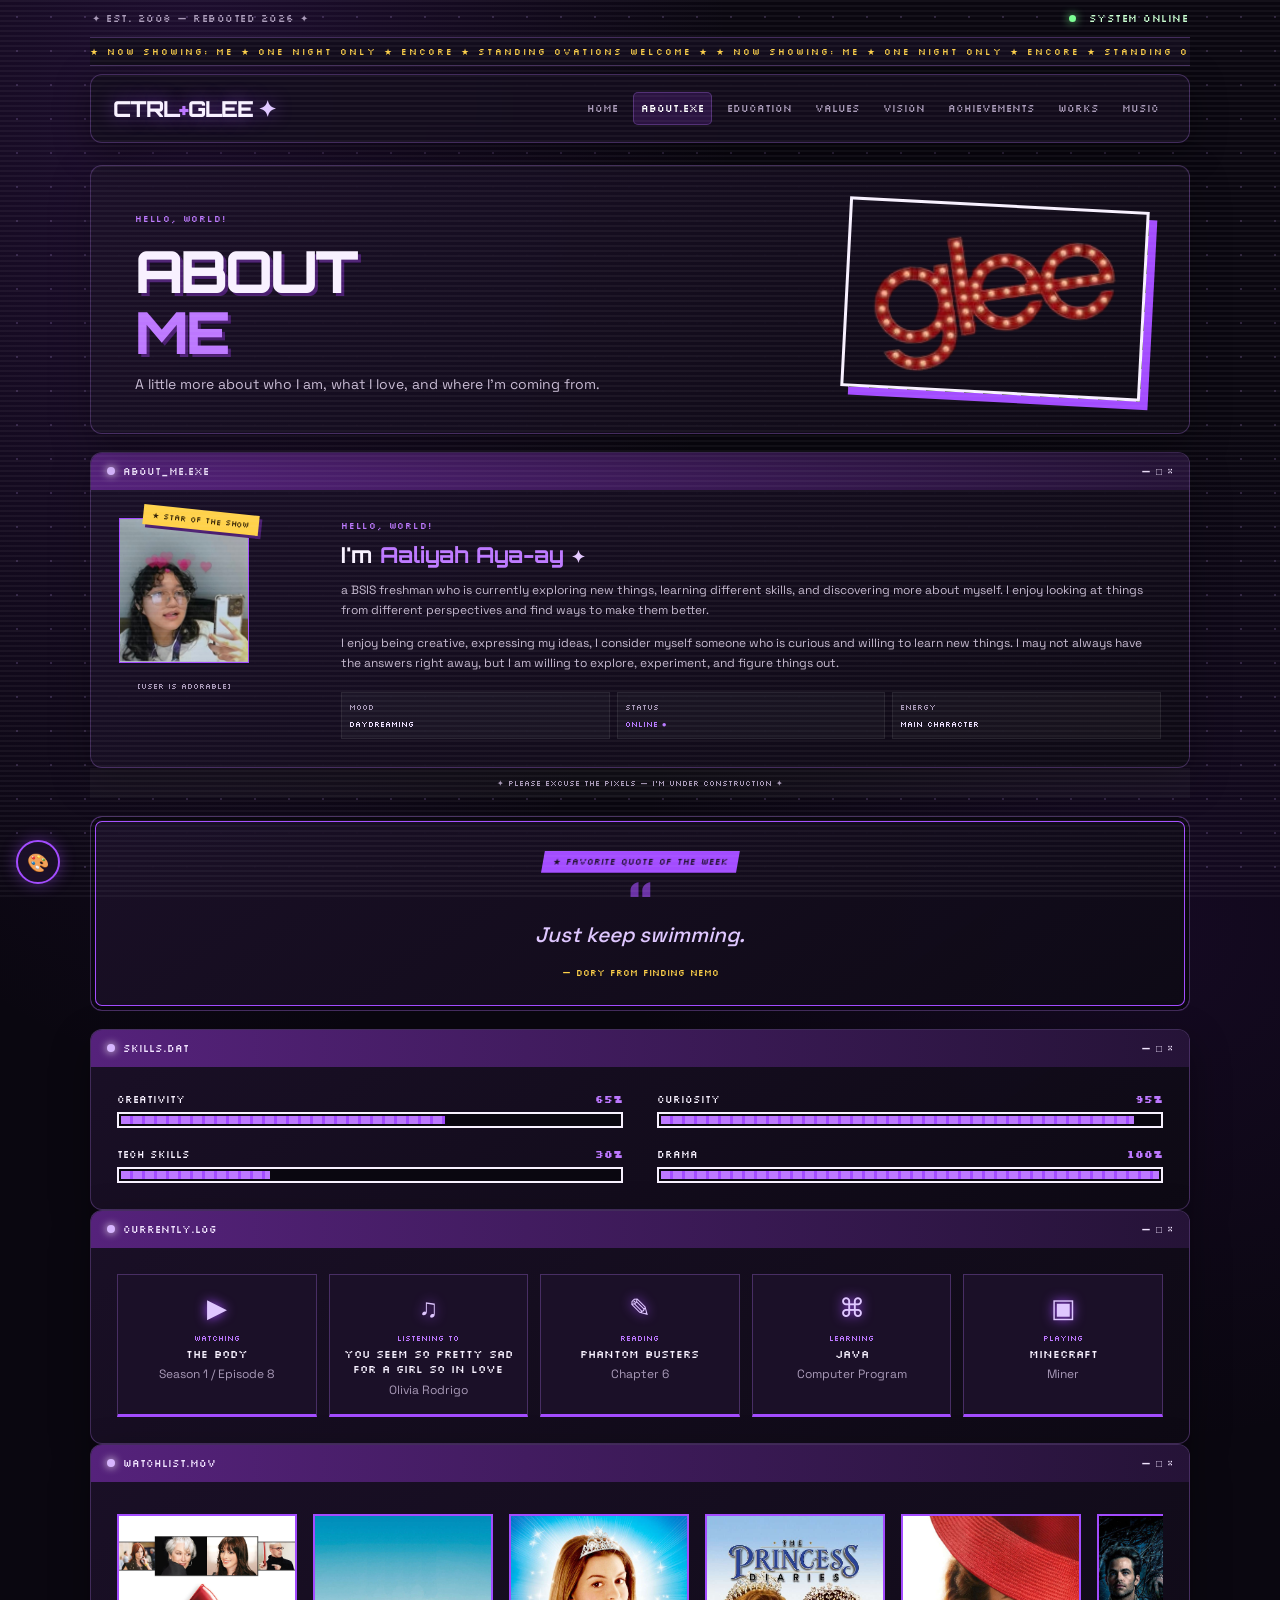
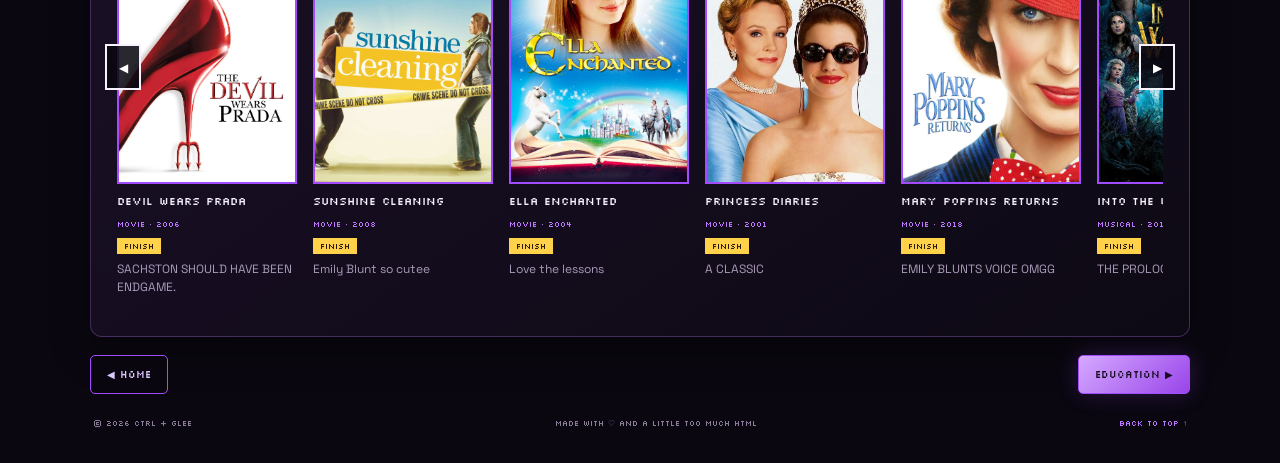
==== commit dc0d3bcb: "pics" ====
--- a/about.html
+++ b/about.html
@@ -34,7 +34,7 @@
         <main>
             <section class="panel page-hero" id="home">
                 <p class="eyebrow">HELLO, WORLD!</p>
-                <img class="hero-side-img" src="images/about-hero.png" alt="Me" onerror="this.remove()">
+                <img class="hero-side-img" src="images/Deco/about-hero.png" alt="Me" onerror="this.remove()">
                 <h1>ABOUT<br><span>ME</span></h1>
                 <p>A little more about who I am, what I love, and where I'm coming from.</p>
             </section>
@@ -49,9 +49,9 @@
 
                     <div class="avatar-frame">
                         <div class="avatar-placeholder has-photo">
-                            <img src="images/me2.jpg" alt="Photo of me">
-                        </div>
-                        <span class="avatar-caption">[ USER PROFILE ]</span>
+                            <img src="images/me-pics/me2.jpg" alt="Photo of me">
+                        </div>
+                        <span class="avatar-caption">[USER IS ADORABLE]</span>
                     </div>
 
                     <div class="profile-text">
@@ -80,7 +80,7 @@
 
             <section class="panel quote-week">
                 <span class="x-label">★ FAVORITE QUOTE OF THE WEEK</span>
-                <blockquote>Put the line you are holding onto this week right here.<cite>— WHO SAID IT</cite>
+                <blockquote>Just keep swimming.<cite>— DORY from Finding Nemo</cite>
                 </blockquote>
             </section>
 
@@ -89,16 +89,16 @@
                 <div class="page-body">
                     <div class="skills">
                         <div class="skill">
-                            <div class="skill-top"><span>CREATIVITY</span><b>90%</b></div>
-                            <div class="skill-bar"><span style="--lv:90%"></span></div>
+                            <div class="skill-top"><span>CREATIVITY</span><b>65%</b></div>
+                            <div class="skill-bar"><span style="--lv:65%"></span></div>
                         </div>
                         <div class="skill">
                             <div class="skill-top"><span>CURIOSITY</span><b>95%</b></div>
                             <div class="skill-bar"><span style="--lv:95%"></span></div>
                         </div>
                         <div class="skill">
-                            <div class="skill-top"><span>TECH SKILLS</span><b>70%</b></div>
-                            <div class="skill-bar"><span style="--lv:70%"></span></div>
+                            <div class="skill-top"><span>TECH SKILLS</span><b>30%</b></div>
+                            <div class="skill-bar"><span style="--lv:30%"></span></div>
                         </div>
                         <div class="skill">
                             <div class="skill-top"><span>DRAMA</span><b>100%</b></div>
@@ -113,20 +113,19 @@
                 <div class="page-body">
                     <div class="now-board">
                         <div class="now-item">
-                            <div class="ic">▶</div><small>WATCHING</small><b>SHOW TITLE</b><span>Season / episode</span>
-                        </div>
-                        <div class="now-item">
-                            <div class="ic">♫</div><small>LISTENING TO</small><b>SONG OR ALBUM</b><span>Artist</span>
-                        </div>
-                        <div class="now-item">
-                            <div class="ic">✎</div><small>READING</small><b>BOOK OR ARTICLE</b><span>Chapter /
-                                page</span>
-                        </div>
-                        <div class="now-item">
-                            <div class="ic">⌘</div><small>LEARNING</small><b>A NEW SKILL</b><span>Course or tool</span>
-                        </div>
-                        <div class="now-item">
-                            <div class="ic">▣</div><small>PLAYING</small><b>GAME TITLE</b><span>Level / progress</span>
+                            <div class="ic">▶</div><small>WATCHING</small><b>THE BODY</b><span>Season 1 / Episode 8</span>
+                        </div>
+                        <div class="now-item">
+                            <div class="ic">♫</div><small>LISTENING TO</small><b>you seem so pretty sad for a girl so in love</b><span>Olivia Rodrigo</span>
+                        </div>
+                        <div class="now-item">
+                            <div class="ic">✎</div><small>READING</small><b>Phantom Busters</b><span>Chapter 6</span>
+                        </div>
+                        <div class="now-item">
+                            <div class="ic">⌘</div><small>LEARNING</small><b>Java</b><span>Computer Program</span>
+                        </div>
+                        <div class="now-item">
+                            <div class="ic">▣</div><small>PLAYING</small><b>Minecraft</b><span>Miner</span>
                         </div>
                     </div>
                 </div>
@@ -139,31 +138,59 @@
                         <button class="car-btn car-prev" aria-label="Previous">◀</button>
                         <div class="watch-track" tabindex="0">
                             <article class="watch-card">
-                                <div class="poster has-img"><img src="images/poster1.jpg" alt="Show title"></div>
-                                <h3>SHOW TITLE</h3><span class="meta">TV · 20XX</span><br>
-                                <span class="status">WATCHING</span>
-                                <p>Your one-line review.</p>
-                            </article>
-
-                            <article class="watch-card">
-                                <div class="poster has-img"><img src="images/poster1.jpg" alt="Show title"></div>
-                                <h3>SHOW TITLE</h3><span class="meta">TV · 20XX</span><br>
-                                <span class="status">WATCHING</span>
-                                <p>Your one-line review.</p>
-                            </article>
-
-                            <article class="watch-card">
-                                <div class="poster has-img"><img src="images/poster1.jpg" alt="Show title"></div>
-                                <h3>SHOW TITLE</h3><span class="meta">TV · 20XX</span><br>
-                                <span class="status">WATCHING</span>
-                                <p>Your one-line review.</p>
-                            </article>
-
-                            <article class="watch-card">
-                                <div class="poster has-img"><img src="images/poster1.jpg" alt="Show title"></div>
-                                <h3>SHOW TITLE</h3><span class="meta">TV · 20XX</span><br>
-                                <span class="status">WATCHING</span>
-                                <p>Your one-line review.</p>
+                                <div class="poster has-img"><img src="images/posters/poster1.jpg" alt="Devil Wears Prada"></div>
+                                <h3>Devil Wears Prada</h3><span class="meta">Movie · 2006</span><br>
+                                <span class="status">FINISH</span>
+                                <p>SACHSTON SHOULD HAVE BEEN ENDGAME.</p>
+                            </article>
+
+                            <article class="watch-card">
+                                <div class="poster has-img"><img src="images/posters/poster2.jpg" alt="Sunshine Cleaning"></div>
+                                <h3>Sunshine Cleaning</h3><span class="meta">Movie · 2008</span><br>
+                                <span class="status">FINISH</span>
+                                <p>Emily Blunt so cutee</p>
+                            </article>
+
+                            <article class="watch-card">
+                                <div class="poster has-img"><img src="images/posters/poster3.jpg" alt="Ella Enchanted"></div>
+                                <h3>Ella Enchanted</h3><span class="meta">Movie · 2004</span><br>
+                                <span class="status">FINISH</span>
+                                <p>Love the lessons</p>
+                            </article>
+
+                            <article class="watch-card">
+                                <div class="poster has-img"><img src="images/posters/poster4.jpg" alt="Princess Diaries"></div>
+                                <h3>Princess Diaries</h3><span class="meta">Movie · 2001</span><br>
+                                <span class="status">FINISH</span>
+                                <p>A CLASSIC</p>
+                            </article>
+
+                            <article class="watch-card">
+                                <div class="poster has-img"><img src="images/posters/poster5.jpg" alt="Mary Poppins Returns"></div>
+                                <h3>Mary Poppins Returns</h3><span class="meta">Movie · 2018</span><br>
+                                <span class="status">FINISH</span>
+                                <p>EMILY BLUNTS VOICE OMGG</p>
+                            </article>
+
+                            <article class="watch-card">
+                                <div class="poster has-img"><img src="images/posters/poster6.jpg" alt="Into the woods"></div>
+                                <h3>Into The Woods</h3><span class="meta">Musical · 2014</span><br>
+                                <span class="status">FINISH</span>
+                                <p>THE PROLOGUE</p>
+                            </article>
+
+                            <article class="watch-card">
+                                <div class="poster has-img"><img src="images/posters/poster7.jpg" alt="Pitch Perfect"></div>
+                                <h3>Pitch Perfect</h3><span class="meta">Movie · 2012</span><br>
+                                <span class="status">FINISH</span>
+                                <p>BECHLOE ENDGAME</p>
+                            </article>
+
+                            <article class="watch-card">
+                                <div class="poster has-img"><img src="images/posters/poster8.jpg" alt="Legally Blond"></div>
+                                <h3>Legally Blonde</h3><span class="meta">TV · 2001</span><br>
+                                <span class="status">FINISH</span>
+                                <p>The court scenes</p>
                             </article>
                             
                         </div>
--- a/pages.css
+++ b/pages.css
@@ -732,4 +732,60 @@
 
 @media (max-width: 760px) {
     img.sticker.sticker-top { width: 70px; top: 4px; right: 8px; }
-}+}
+
+/* WORKS: clickable project cards */
+.work-card {
+    display: block;
+    color: inherit;
+    text-decoration: none;
+}
+
+.work-thumb {
+    position: relative;
+    aspect-ratio: 4 / 3;
+    overflow: hidden;
+    border: 1px solid var(--line);
+    background: repeating-linear-gradient(135deg, #2a173a 0 10px, #1b1028 10px 20px);
+    transition: transform .2s, box-shadow .2s, border-color .2s;
+}
+
+.work-thumb img {
+    position: absolute;
+    inset: 0;
+    width: 100%;
+    height: 100%;
+    object-fit: cover;
+    transition: transform .4s;
+}
+
+.work-open {
+    position: absolute;
+    inset: auto 0 0 0;
+    padding: 12px;
+    text-align: center;
+    font: 9px 'Silkscreen', sans-serif;
+    letter-spacing: 1px;
+    color: #fff;
+    background: linear-gradient(transparent, rgba(10, 7, 16, .92));
+    opacity: 0;
+    transform: translateY(8px);
+    transition: .25s;
+}
+
+.work-card:hover .work-thumb,
+.work-card:focus-visible .work-thumb {
+    transform: translateY(-4px);
+    border-color: var(--purple-bright);
+    box-shadow: 0 8px 28px rgba(163, 76, 255, .3);
+}
+
+.work-card:hover .work-thumb img { transform: scale(1.07); }
+.work-card:hover .work-open,
+.work-card:focus-visible .work-open { opacity: 1; transform: none; }
+
+.work-card h3 { margin: 12px 0 4px; font: 11px 'Silkscreen', sans-serif; }
+.work-card p  { margin: 0; font-size: 12px; line-height: 1.6; color: var(--muted); }
+
+/* touch screens have no hover, so keep the label visible */
+@media (hover: none) { .work-open { opacity: 1; transform: none; } }
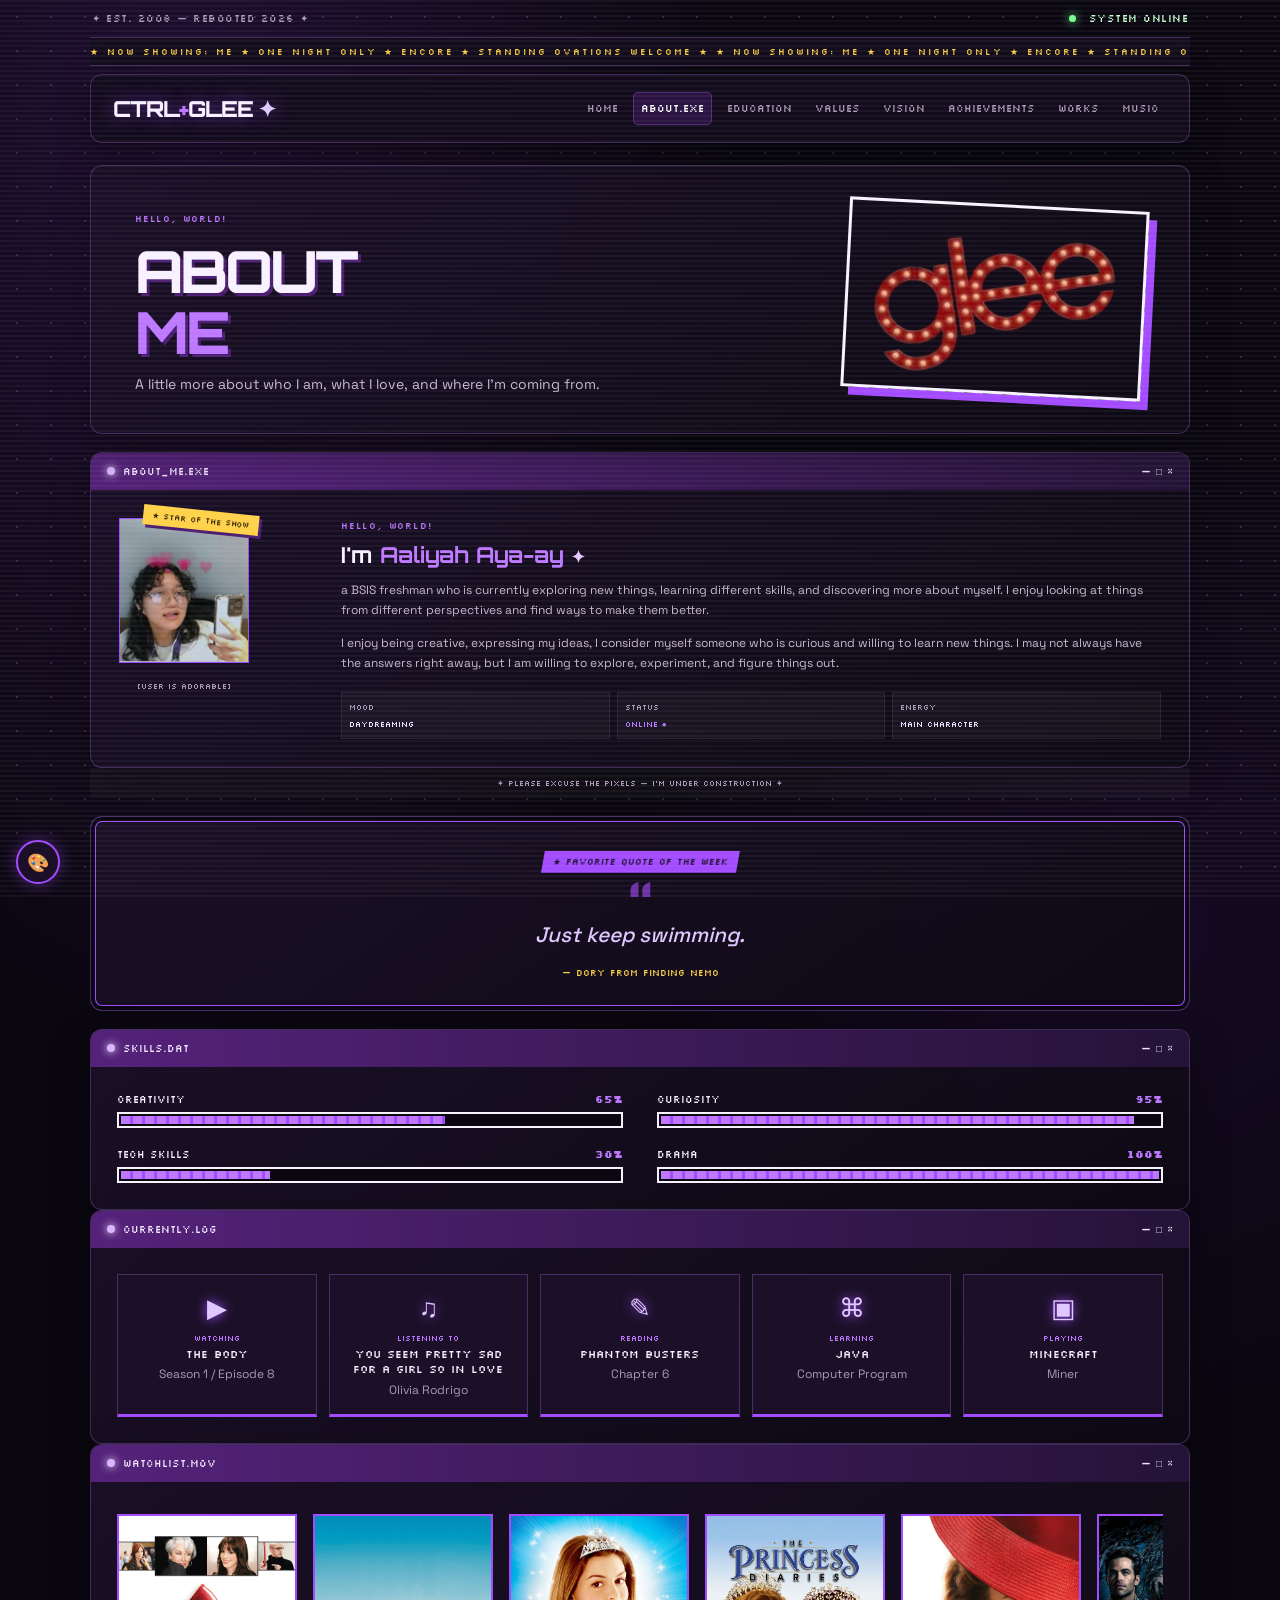
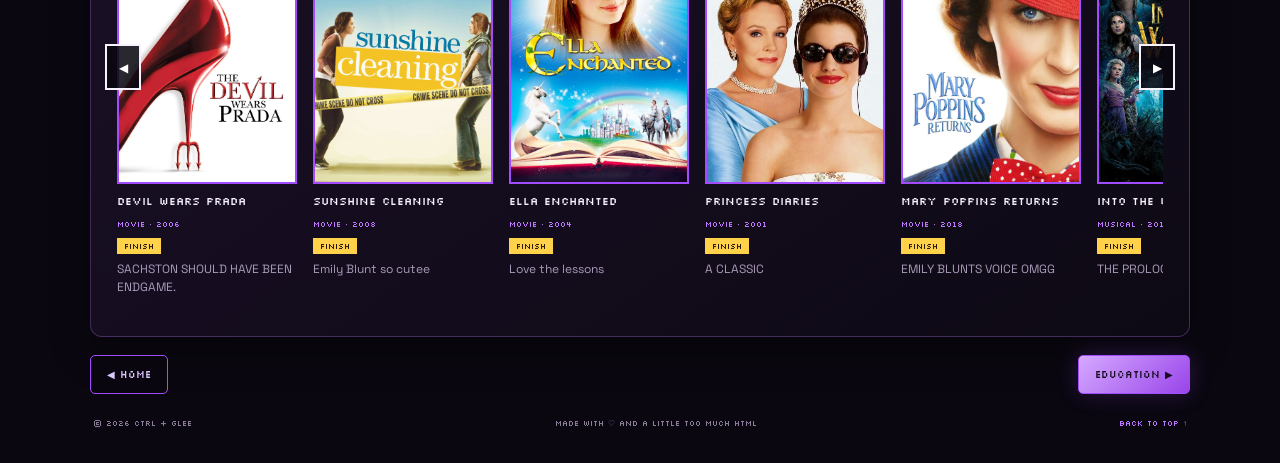
==== commit 18d7c5c0: "fix" ====
--- a/about.html
+++ b/about.html
@@ -23,9 +23,9 @@
         <div class="top-strip"><span>✦ EST. 2008 — REBOOTED 2026 ✦</span><span class="online"><i></i> SYSTEM
                 ONLINE</span></div>
         <header class="site-header">
-            <a class="logo" href="IR001.html">CTRL<span>+</span>GLEE<span class="logo-star">✦</span></a>
+            <a class="logo" href="index.html">CTRL<span>+</span>GLEE<span class="logo-star">✦</span></a>
             <button class="menu-toggle" id="menuToggle" aria-expanded="false">☰</button>
-            <nav class="nav-links" id="navLinks"><a href="IR001.html">HOME</a><a class="active"
+            <nav class="nav-links" id="navLinks"><a href="index.html">HOME</a><a class="active"
                     href="about.html">ABOUT.EXE</a><a href="education.html">EDUCATION</a><a
                     href="values.html">VALUES</a><a href="vision.html">VISION</a><a
                     href="achievements.html">ACHIEVEMENTS</a><a href="works.html">WORKS</a><a
@@ -116,7 +116,7 @@
                             <div class="ic">▶</div><small>WATCHING</small><b>THE BODY</b><span>Season 1 / Episode 8</span>
                         </div>
                         <div class="now-item">
-                            <div class="ic">♫</div><small>LISTENING TO</small><b>you seem so pretty sad for a girl so in love</b><span>Olivia Rodrigo</span>
+                            <div class="ic">♫</div><small>LISTENING TO</small><b>you seem pretty sad for a girl so in love</b><span>Olivia Rodrigo</span>
                         </div>
                         <div class="now-item">
                             <div class="ic">✎</div><small>READING</small><b>Phantom Busters</b><span>Chapter 6</span>
@@ -199,7 +199,7 @@
                 </div>
             </section>
 
-            <div class="pager"><a class="button button-ghost" href="IR001.html">◀ HOME</a><a
+            <div class="pager"><a class="button button-ghost" href="index.html">◀ HOME</a><a
                     class="button button-primary" href="education.html">EDUCATION ▶</a></div>
         </main>
         <footer class="site-footer"><span>© 2026 CTRL + GLEE</span><span>MADE WITH ♡ AND A LITTLE TOO MUCH HTML</span><a
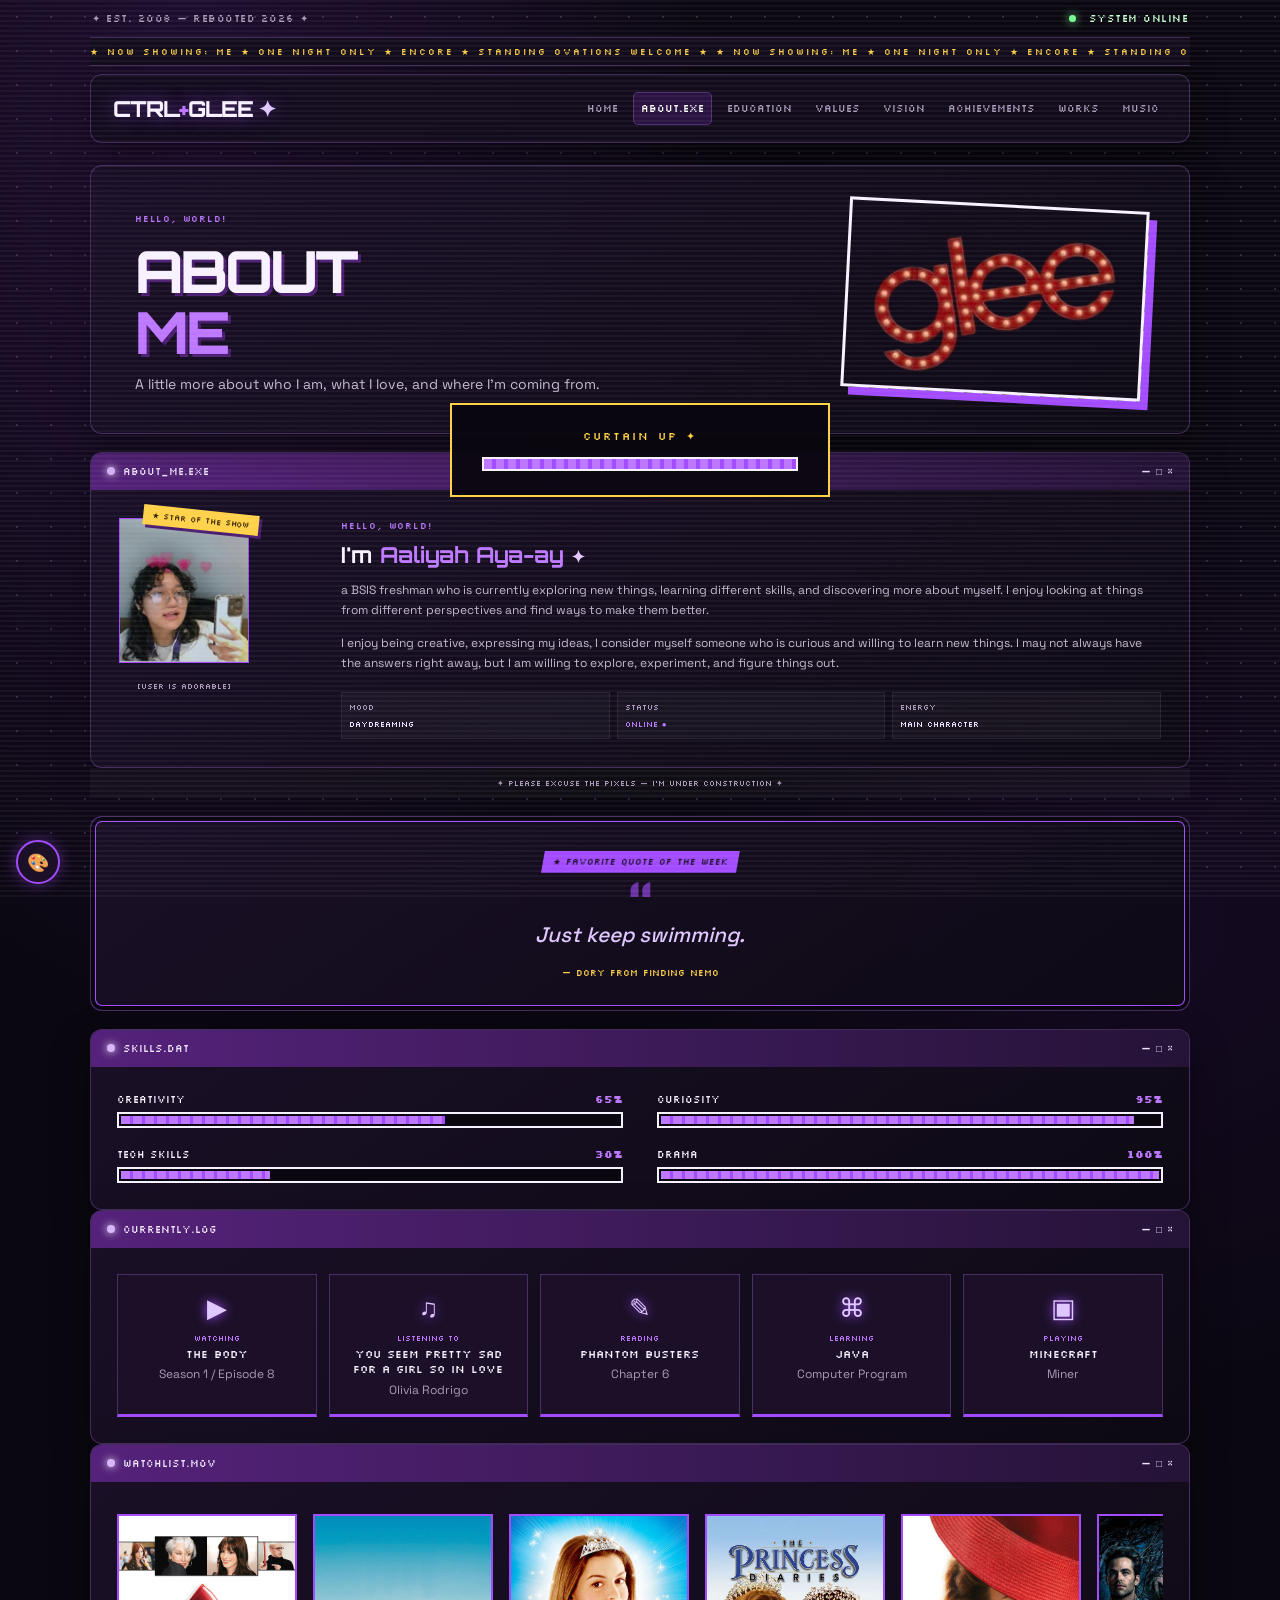
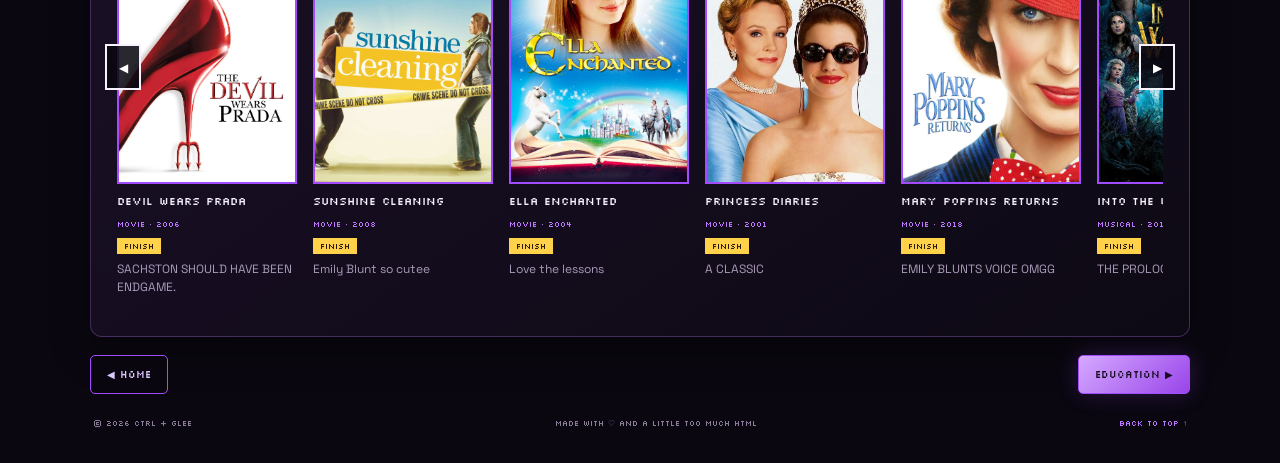
==== commit 77b6833f: "icon" ====
--- a/about.html
+++ b/about.html
@@ -15,6 +15,7 @@
     <link rel="stylesheet" href="pages.css">
     <link rel="stylesheet" href="glee.css">
     <link rel="stylesheet" href="extras.css">
+    <link rel="icon" type="image/png" href="images/favicon.png">
 </head>
 
 <body>
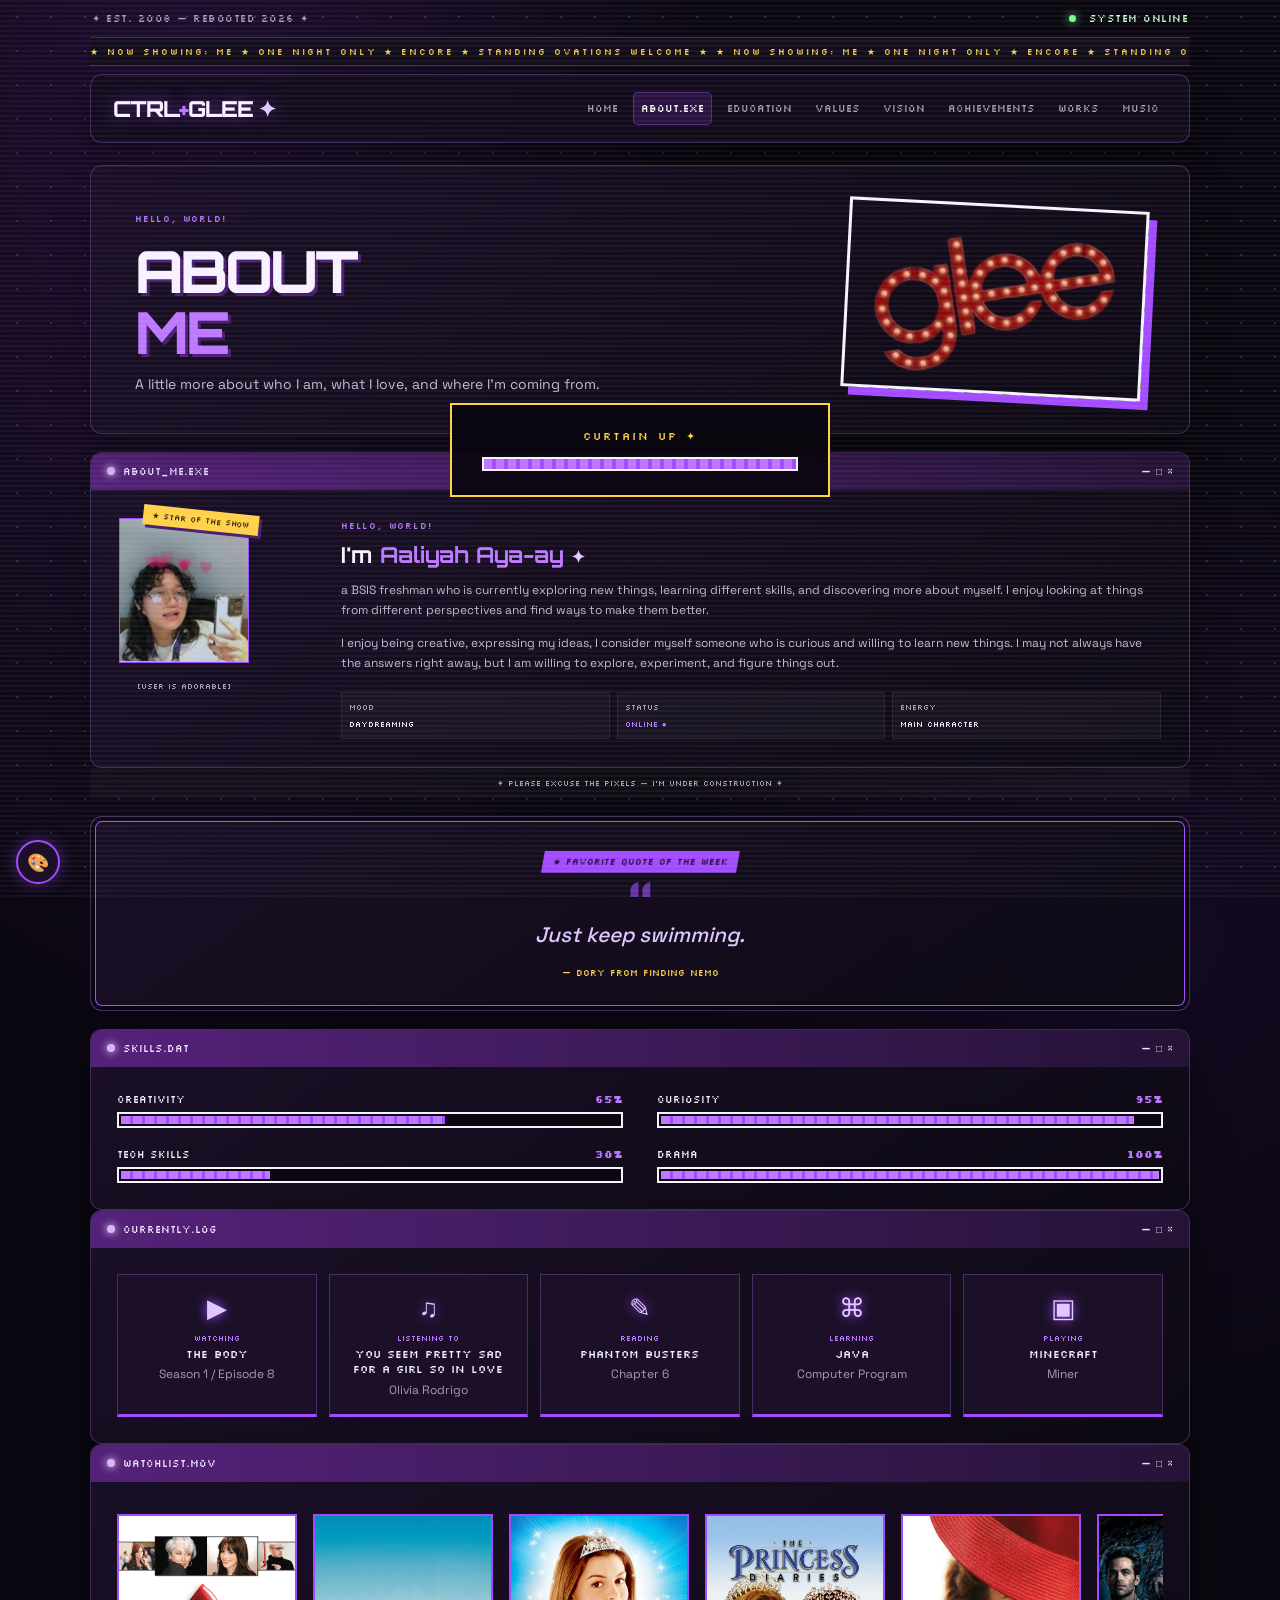
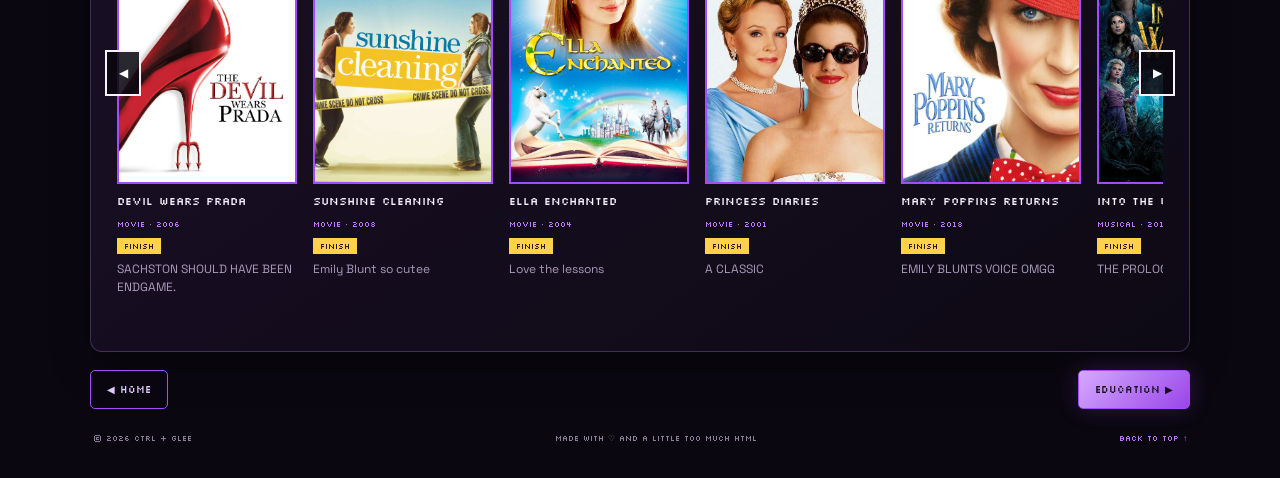
==== commit 59fdc09a: "movie wheel" ====
--- a/about.html
+++ b/about.html
@@ -189,11 +189,101 @@
 
                             <article class="watch-card">
                                 <div class="poster has-img"><img src="images/posters/poster8.jpg" alt="Legally Blond"></div>
-                                <h3>Legally Blonde</h3><span class="meta">TV · 2001</span><br>
+                                <h3>Legally Blonde</h3><span class="meta">Movie · 2001</span><br>
                                 <span class="status">FINISH</span>
                                 <p>The court scenes</p>
                             </article>
+
+                            <article class="watch-card">
+                                <div class="poster has-img"><img src="images/posters/poster9.jpg" alt="Barbie"></div>
+                                <h3>Barbie</h3><span class="meta">Movie · 2023</span><br>
+                                <span class="status">FINISH</span>
+                                <p>The speech near the end omgg</p>
+                            </article>
+
+                            <article class="watch-card">
+                                <div class="poster has-img"><img src="images/posters/poster10.jpg" alt="10 Things I hate about you"></div>
+                                <h3>10 Things I hate about you</h3><span class="meta">Movie · 1999</span><br>
+                                <span class="status">FINISH</span>
+                                <p>Kat ♡</p>
+                            </article>
                             
+                            <article class="watch-card">
+                                <div class="poster has-img"><img src="images/posters/poster11.jpg" alt="Spiderman Into the Spider Verse"></div>
+                                <h3>Spiderman Into the Spider Verse</h3><span class="meta">Movie · 2018</span><br>
+                                <span class="status">FINISH</span>
+                                <p>Lowk greate movie</p>
+                            </article>
+
+                            <article class="watch-card">
+                                <div class="poster has-img"><img src="images/posters/poster12.jpg" alt="Spiderman Across the Spider Verse"></div>
+                                <h3>Spiderman Across the Spider Verse</h3><span class="meta">Movie · 2023</span><br>
+                                <span class="status">FINISH</span>
+                                <p>BEST SPIDER MOVIE AFTER THE AMAZING SPIDERMAN</p>
+                            </article>
+
+                            <article class="watch-card">
+                                <div class="poster has-img"><img src="images/posters/poster13.jpg" alt="Backrooms"></div>
+                                <h3>Backrooms</h3><span class="meta">Movie · 2026</span><br>
+                                <span class="status">FINISH</span>
+                                <p>Not that scary but still good</p>
+                            </article>
+
+                            <article class="watch-card">
+                                <div class="poster has-img"><img src="images/posters/poster14.jpg" alt="Coraline"></div>
+                                <h3>Coraline</h3><span class="meta">Movie · 2009</span><br>
+                                <span class="status">FINISH</span>
+                                <p>Best Stop Motion IMO</p>
+                            </article>
+
+                            <article class="watch-card">
+                                <div class="poster has-img"><img src="images/posters/poster15.jpg" alt="Wicked"></div>
+                                <h3>Wicked</h3><span class="meta">Movie · 2025</span><br>
+                                <span class="status">FINISH</span>
+                                <p>It Good</p>
+                            </article>
+
+                            <article class="watch-card">
+                                <div class="poster has-img"><img src="images/posters/poster16.jpg" alt="Man Girls"></div>
+                                <h3>Mean Girls</h3><span class="meta">Movie · 2004</span><br>
+                                <span class="status">FINISH</span>
+                                <p>Classic</p>
+                            </article>
+
+                            <article class="watch-card">
+                                <div class="poster has-img"><img src="images/posters/poster17.jpg" alt="Coco"></div>
+                                <h3>CoCo</h3><span class="meta">Movie · 2017</span><br>
+                                <span class="status">FINISH</span>
+                                <p>Made me cry everytime</p>
+                            </article>
+
+                            <article class="watch-card">
+                                <div class="poster has-img"><img src="images/posters/poster18.jpg" alt="How to loase a guy in 10 days"></div>
+                                <h3>How to loase a guy in 10 days</h3><span class="meta">Movie · 2003</span><br>
+                                <span class="status">FINISH</span>
+                                <p>Hair Theory is reall</p>
+                            </article>
+
+                            <article class="watch-card">
+                                <div class="poster has-img"><img src="images/posters/poster19.jpg" alt="Inside Out 2"></div>
+                                <h3>Inside Out 2</h3><span class="meta">Movie · 2024</span><br>
+                                <span class="status">FINISH</span>
+                                <p>Made me cry harder then the first one broo</p>
+                            </article>
+
+                            <article class="watch-card">
+                                <div class="poster has-img"><img src="images/posters/poster20.jpg" alt="Home Alone"></div>
+                                <h3>Home Alone</h3><span class="meta">Movie · 1990</span><br>
+                                <span class="status">FINISH</span>
+                                <p>Christmas Classic</p>
+                            </article>
+
+                            <article class="watch-card">
+                                <div class="poster has-img"><img src="images/posters/poster21.jpg" alt="MamaMia"></div>
+                                <h3>MamaMia</h3><span class="meta">Movie · 2008</span><br>
+                                <span class="status">FINISH</span>
+                                <p>Meryl Streep GOAT</p>
+                            </article>
                         </div>
                         <button class="car-btn car-next" aria-label="Next">▶</button>
                     </div>
